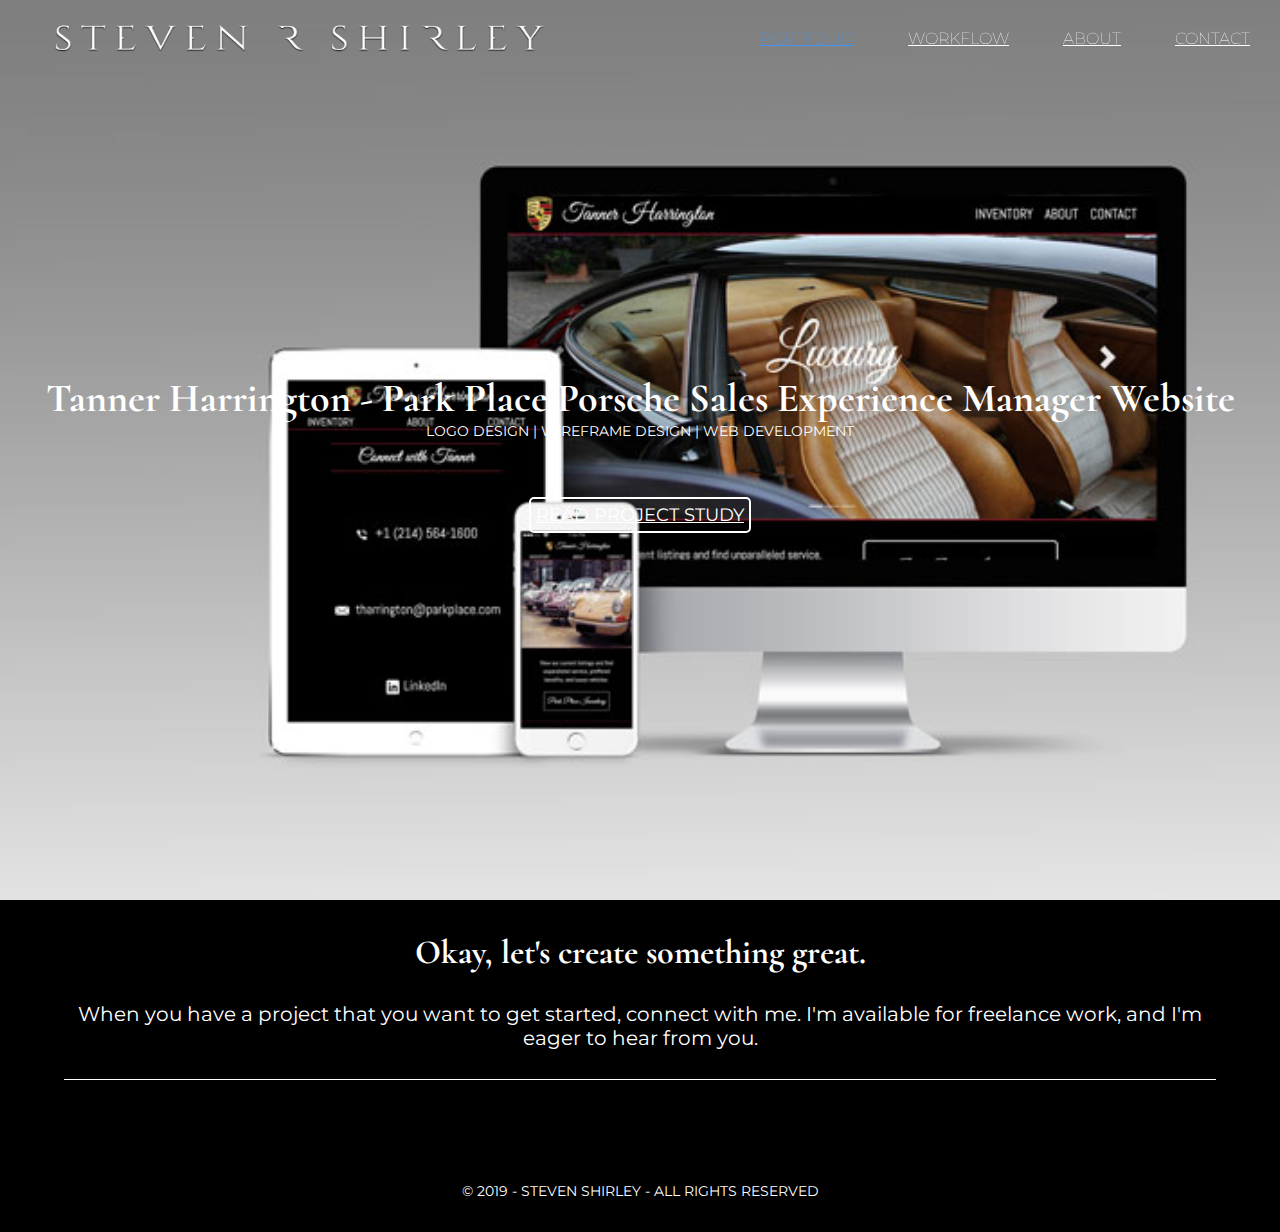
==== portfolio-porsche.html @ a00e6af1 "update" ====
<!DOCTYPE html>
<html lang="en" dir="ltr">
  <head>
    <meta charset="utf-8">
    <meta name="viewport" content="width=device-width">
    <title>Steven Shirley - UI/UX Designer | Front-end Web Developer</title>
    <link rel="stylesheet" href="https://stackpath.bootstrapcdn.com/bootstrap/4.1.3/css/bootstrap.min.css" integrity="sha384-MCw98/SFnGE8fJT3GXwEOngsV7Zt27NXFoaoApmYm81iuXoPkFOJwJ8ERdknLPMO" crossorigin="anonymous">
    <link rel="stylesheet" type="text/css" href="./css/style.css">
    <link href="https://fonts.googleapis.com/css?family=Cormorant:300,400|Montserrat:200,400" rel="stylesheet">
  </head>
  <body>

    <!-- <div id="loadingpage">
      <div id="loadingtext">
        LOADING
      </div>
    </div>
    <script type="text/javascript">
        function sleep(ms) {
            return new Promise(resolve => setTimeout(resolve, ms));
        }
        async function load() {
            var loadingPage = document.getElementById("loadingpage");
            var loadingText = document.getElementById("loadingtext");
            loadingText.innerHTML = "LOADING";
            while (loadingPage.style.display != "none") {
                for (var i = 0; i < 3; i++) {
                    loadingText.innerHTML += ".";
                    await sleep(500);
                }
                loadingText.innerHTML = "LOADING";
            }
        }
        load();
    </script> -->

    <header class="masterhead">

      <nav class="menu1">
          <a href="index.html" id="mainlogo" class=""><img class="logo" src="./images/my-logo.png"></a>
      </nav>

<nav class="menu2">
  <a href="#homeporttitle" class="menuitem" style="color: #4195F5;">PORTFOLIO</a>
  <a href="#homeabout1" class="menuitem">WORKFLOW</a>
  <a href="#homeabout2" class="menuitem">ABOUT</a>
  <a href="mailto:stevenrichardshirley@gmail.com" class="lastmenuitem">CONTACT</a>
  </nav>

  </header>

  <section class="portitemhome">

  <div class="portitemcont">

<div class="portintroname">Tanner Harrington - Park Place Porsche Sales Experience Manager Website</div>

<div class="portintrotitle">LOGO DESIGN | WIREFRAME DESIGN | WEB DEVELOPMENT</div>

<div><a href="#homeporttitle" class="portviewworkbtn">READ PROJECT STUDY</a></div>

</div>

</section>

<section class="masterfoot">

  <div class="foottitle">Okay, let's create something great.</div>
<div class="footpara">When you have a project that you want to get started, connect with me. I'm available for freelance work, and I'm eager to hear from you.</div>

  <div class="footicons">

    <a href="mailto:stevenrichardshirley@gmail.com"><img class="icon" src="./images/mail-white.png"></a>
    <a href="mailto:stevenrichardshirley@gmail.com"><img class="icon-alt" src="./images/mail-blue.png"></a>
      <a href=""><img class="icon" src="./images/behance-white.png"></a>
      <a href=""><img class="icon-alt" src="./images/behance-blue.png"></a>
        <a href="https://github.com/srsdevelopments"><img class="icon" src="./images/github-white.png"></a>
        <a href="https://github.com/srsdevelopments"><img class="icon-alt" src="./images/github-blue.png"></a>
          <a href="https://www.linkedin.com/in/stevenrichardshirley/"><img class="icon" src="./images/linkedin-white.png"></a>
          <a href="https://www.linkedin.com/in/stevenrichardshirley/"><img class="icon-alt" id="lasticon" src="./images/linkedin-blue.png"></a>

  </div>

  <div class="copyrights">
    © 2019 - STEVEN SHIRLEY - ALL RIGHTS RESERVED
  </div>

  </section>

  <!-- <script src="./javascript/app.js"></script> -->

  <script>
  $('a[href*="#"]').click(function(event) {
                  if (location.pathname.replace(/^\//, '') == this.pathname.replace(/^\//, '') && location.hostname == this.hostname) {
                      var target = $(this.hash);
                      target = target.length ? target : $('[name=' + this.hash.slice(1) + ']');
                      if (target.length) {
                          event.preventDefault();
                          $('html, body').animate({
                          scrollTop: target.offset().top
                          }, 1000);
                      }
                  }
              });
              </script>

  </body>
</html>
---- css/style.css ----
/* include border and padding size inside html element's dimensions */
html {
    box-sizing: border-box;
}
*, *::before, *::after {
    box-sizing: inherit;
}

/* allow app to span full page dimensions */
html, body {
    height: 100%;
    margin: 0;
    padding: 0;
    width: 100%;
    font-family: 'Montserrat', sans-serif;
    background: #000000;
}

a:hover {
  text-decoration: none;
}

#loadingpage {
    z-index: 1000;
    position: absolute;
    background-color: black;
    font-size: 24px;
    text-align: center;
    width: 100%;
    height: 100%;
    transition: opacity 1s;
    color: white;
    display: table;
    font-family: 'Montserrat', sans-serif;
}

#loadingtext {
  display: table-cell;
  vertical-align: middle;
  text-align: center;
  height: 100%;
}

.titlepic {
  text-align: center;
  height: 60%;
  width: 100%;
  display: table;
}

.titletext {
  font-family: 'Cormorant' serif;
  font-size: 56px;
  display: table-cell;
  vertical-align: middle;
  color: white;
  font-weight: 700;
}

/* BUTTONS */

.menu2 a {
  transition: color 1s;
}

.menu2 a:hover {
color: #4195F5;
}

#viewworkbtn, #homequotebtn {
  transition: background-color 1s, color 1s, opacity 1s;
}

#viewworkbtn:hover, #homequotebtn:hover {
  background-color: white;
  color: #4195F5;
}

#viewworkbtn a, #homequotebtn a {
    color: white;
    transition: color 1s;
}

#viewworkbtn:hover a, #homequotebtn:hover a {
    color: #4195F5;
}

#readmorebtn, #resumebtn {
    transition: background-color 1s, color 1s, opacity 1s;
}

#readmorebtn:hover, #resumebtn:hover {
  background-color: black;
  color: #4195F5;
}

#readmorebtn a, #resumebtn a {
    color: black;
    transition: color 1s;
}

#readmorebtn:hover a, #resumebtn:hover a {
    color: #4195F5;
}

.masterhead a {
  color: #ffffff;
}

/* NAVBAR */

.masterhead {
  display: grid;
  text-align: center;
  color: #ffffff;
  background: transparent;
  height: 80px;
  width: 100%;
  position: absolute;
  position: fixed;
  z-index: 1;
  transition: linear 0.25s;
  padding-top: 1%;
  grid-template-rows: 50px 30px;
}

.masterhead.scrolled {
  background: black;
  padding-top: 0%;
}


.menu1 {
    width: 100%;
    max-width: 600px;
    height: 100%;
    grid-column: 1;
    grid-row: 1;
}

.logo {
    height: 40px;
    margin-top: 5px;
    width: 100%;
}

.menu2 {
    grid-column: 1;
    grid-row: 2;
    font-size: 12px;
    font-weight: 200;
    max-width: 600px;
}

.menuitem {
  margin-right: 30px;
}

@media (min-width: 450px) {
  .logo {
    height: 50px;
    margin-top: 0px;
    width: 100%;
  }
}
.menu2 {
    grid-column: 1;
    grid-row: 2;
    font-size: 14px;
    font-weight: 100;
    max-width: 600px;
}

.menuitem {
  margin-right: 30px;
}

@media (min-width: 600px) {
.masterhead {
  height: 50px;
  grid-template-rows: 100%;
  grid-template-columns: 50% 50%;
}

  .menu2 {
    grid-column: 2;
    grid-row: 1;
    font-size: 14px;
    line-height: 50px;
    margin-left: auto;
}

.menuitem {
  margin-right: 14px;
}

.lastmenuitem {
  margin-right: 30px;
}

}

@media (min-width: 900px) {
  .menu2 {
    font-size: 16px;
  }

  .menuitem {
margin-right: 20px;
  }

  .lastmenuitem {
    margin-right: 30px;
  }
}

@media (min-width: 1200px) {
  .menu2 {
    margin-top: .2%;
    font-size: 16px;
  }

  .menuitem {
margin-right: 50px;
  }
}

/* HOME SECTION */

#home {
  background-image: url("../images/waterwoods-edit.jpeg");
  background-size: cover;
  background-repeat: no-repeat;
  height: 100%;
  text-align: center;
  display: table;
  width: 100%;
  color: #ffffff;
}

#home a {
  color: #ffffff;
}

#homecont {
  display: table-cell;
  text-align: center;
  vertical-align: middle;
}

#introname {
  font-family: 'Cormorant', serif;
  font-weight: 700;
  font-size: 40px;
}

#introtitle {
font-size: 14px;
margin-bottom: 5%;
}

#viewworkbtn {
  font-size: 18px;
  border: solid #ffffff 2px;
  border-radius: 5px;
  padding: 5px 5px 5px 5px;
  margin: 0;
}

@media (min-width: 600px) {
  #introname {
font-size: 52px;
  }

  #introtitle {
font-size: 16px;
margin-bottom: 3.5%;
  }

  #viewworkbtn {
    font-size: 26px;
  }
}

@media (min-width: 900px) {
  #introname {
font-size: 54px;
  }

  #introtitle {
font-size: 18px;
margin-bottom: 2.5%;
  }

  #viewworkbtn {
font-size: 28px;
  }
}

@media (min-width: 1200px) {

  #introname {
font-size: 56px;
  }

  #introtitle {
font-size: 20px;
margin-bottom: 2%;
  }

  #viewworkbtn {
font-size: 30px;
  }
}


/* HOME PORTFOLIO */

#homeport {
width: 100%;
display: grid;
background: #000000;
grid-template-columns: auto;
grid-auto-rows: 400px;
}

#homeporttitle {
  background: #000000;
  color: white;
  width: 100%;
  text-align: center;
  padding-top: 10%;
  font-size: 30px;
  font-family: 'Cormorant', serif;
  font-weight: 700;
  margin-bottom: 5%;
}

#homeportbtns {
  font-family: 'Montserrat', sans-serif;
  font-size: 14px;
  padding-bottom: 10%;
  color: #ffffff;
  background: #000000;
  text-align: center;
  width: 100%;
}

#homeportbtns a {
  color: #ffffff;
}

.portitem {
    text-align: center;
    height: 100%;
    width: 100%;
}

.portitem img {
  object-fit: cover;
  height: 100%;
  width: 100%;
}

.portitem div {
    /* background: rgba(0, 0, 0, 0.25); */
    position: relative;
    transition: background 1s, color 1s;
    color: rgba(0, 0, 0, 0.0);
    display: inline-flex;
    justify-content: center;
    align-items: center;
    height: 400px;
    width: 100%;
    text-shadow: 1px 1px 2px white, 1px 1px 1px blue;
    top: -400px;
}

.portitem div:hover {
    background: rgba(255, 255, 255, 0.8);
    color: rgba(0, 0, 0, 1);
}

.portitem {
    text-align: center;
    opacity: 0;
    transition: linear 0.5s;
}

.portitem.visible {
    opacity: 1;
}


@media (min-width: 600px) {
  #homeport {
    grid-template-columns: auto auto;
  }

  #homeporttitle {
    font-size: 32px;
    padding-top: 5%;
  }

  #homeportbtns {
    font-size: 16px;
    padding-bottom: 5%;
  }

}

@media (min-width: 900px) {
  #homeport {
    grid-template-columns: auto auto;
  }

  #homeporttitle {
    font-size: 32px;
    padding-top: 5%;
    margin-bottom: 2.5%;
  }

  #homeportbtns {
    font-size: 16px;
    padding-bottom: 5%;
  }
}

@media (min-width: 1200px) {
  #homeport {
    grid-template-columns: 50% 50%;
  }

  #homeporttitle {
    font-size: 34px;
    padding-top: 2.5%;
    margin-bottom: 2.5%;
  }

  #homeportbtns {
    font-size: 20px;
    padding-bottom: 2.5%;
  }
}

/* HOME QUOTE */

#homequote {
display: grid;
padding-top: 10%;
padding-bottom: 10%;
width: 100%;
color: #ffffff;
background: #000000;
text-align: center;
padding-left: 5%;
padding-right: 5%;
}

#quotecont {
grid-row: 1;
grid-column: 1;
}

#quotetext {
  font-family: 'Cormorant', serif;
  margin-bottom: 5%;
  font-size: 30px;
  font-weight: 700;
}

#quotetext2 {
  font-family: 'Montserrat', sans-serif;
  font-size: 16px;
  margin-bottom: 5%;
}

 #homequotebtn {
  color: #ffffff;
}

 #homequotebtn {
  font-size: 16px;
  border: solid #ffffff 2px;
  font-family: 'Montserrat', sans-serif;
  border-radius: 5px;
  padding: 5px 5px 5px 5px;
  opacity: 0;
  width: 100%;
  grid-row: 2;
  grid-column: 1;
}

 #homequotebtn.visible {
    opacity: 1;
}

@media (min-width: 600px) {
#homequote {
  padding-top: 5%;
  padding-bottom: 5%;
}

#quotecont {
  grid-row: 1;
  grid-column: 1;
}

#quotetext {
  font-size: 32px;
  margin-bottom: 5%;
}

#quotetext2 {
font-size: 18px;
margin-bottom: 5%;
}


 #homequotebtn {
  font-size: 18px;
  width: 100%;
}

}

@media (min-width: 900px) {
  #homequote {
    padding-top: 5%;
    padding-bottom: 5%;
    grid-template-columns: 65% 35%;
}

#quotecont {
  text-align: left;
  grid-row: 1;
  grid-column: 1;
}

  #quotetext {
    font-size: 32px;
    margin-bottom: 2.5%;
  }

  #quotetext2 {
    font-size: 18px;
  }

   #homequotebtn {
     grid-row: 2;
     grid-column: 2;
    font-size: 18px;
    width: 100%;
  }
}

@media (min-width: 1200px) {
  #homequote {
    padding-top: 2.5%;
    padding-bottom: 2.5%;
    grid-template-columns: 65% 35%;
  }

  #quotetext {
    font-size: 34px;
    margin-bottom: 2.5%;
  }

  #quotetext2 {
    font-size: 20px;
  }

   #homequotebtn {
    font-size: 20px;
  }
  }

/* HOME ABOUT */

.homeabout {
 width: 100%;
}

.homeabout a {
  color: #000000;
}

.photobanner {
  background-image: url("../images/forest.jpeg");
  background-size: cover;
  background-repeat: no-repeat;
display: grid;
height: 100%;
width: 100%;
grid-template-columns: 50% 50%;
}

.transparentbg {
    display: none;
}

.textbg {
    grid-column: 1 / span 2;
    background: rgba(255, 255, 255, 0.5);
    padding-top: 10%;
    padding-bottom: 10%;
    text-align: center;
    padding-left: 5%;
    padding-right: 5%;
}

.hahead {
font-size: 30px;
margin-bottom: 5%;
font-family: 'Cormorant', serif;
font-weight: 700;
}

.hapara {
font-size: 16px;
}

#hapara2 {
  margin-bottom: 5%;
}

#hbtncont {
  font-family: 'Montserrat', sans-serif;
  display: grid;
}

 #resumebtn {
font-size: 16px;
border: solid #000000 2px;
border-radius: 5px;
padding: 5px 5px 5px 5px;
grid-row: 2;
opacity: 0;
}

 #resumebtn.visible {
opacity: 1;
}

.textbg2 {
    grid-column: 1 / span 2;
    background: rgba(255, 255, 255, 0.5);
    padding-top: 10%;
    padding-bottom: 10%;
    text-align: center;
    padding-left: 5%;
    padding-right: 5%;
}


@media (min-width: 600px) {
.homeabout {

}

.textbg {
  padding-top: 5%;
  padding-bottom: 5%;
}

.textbg2 {
  padding-bottom: 5%;
  padding-top: 5%;
}

  .hahead {
    font-size: 32px;
  }

  .hapara {
    font-size: 18px;
  }

  #hbtncont {
    text-align: center;
  }

   #resumebtn {
    grid-row: 1;
    grid-column: 1;
  font-size: 18px;
  margin-bottom: 0%;
  }

}

@media (min-width: 900px) {

.homeabout {

}

  .transparentbg {
      display: block;
      grid-column: 1;
  }

  .textbg {
    grid-column: 2;
    padding-top: 5%;
    padding-bottom: 5%;
      text-align: left;
  }

  .textbg2 {
    padding-bottom: 5%;
    padding-top: 5%;
    grid-column: 1;
    text-align: left;
  }

  .hahead {
    margin-bottom: 2.5%;
    font-size: 32px;
  }

  .hapara {
font-size: 18px;
  }


   #resumebtn {
    font-size: 18px;
  }


}

@media (min-width: 1200px) {
  .homeabout {

  }

  .textbg {
    padding-top: 2.5%;
    padding-bottom: 2.5%;
  }

  .textbg2 {
    padding-bottom: 2.5%;
    padding-top: 2.5%;
  }

    .hahead {
      font-size: 34px;
      margin-bottom: 2.5%;
    }

    .hapara {
      font-size: 20px;
    }


     #resumebtn {
    font-size: 20px;
    }
}



/* FOOTER */

.masterfoot {
  text-align: center;
  color: #ffffff;
  background: #000000;
  padding-top: 10%;
  padding-bottom: 10%;
  width: 100%;
  padding-left: 5%;
  padding-right: 5%;
}

.foottitle {
  font-size: 30px;
  margin-bottom: 5%;
  font-family: 'Cormorant', serif;
  font-weight: 700;
}

.footpara {
  font-size: 16px;
  padding-bottom: 10%;
  border-bottom: solid #ffffff 1px;
  width: 100%;
}

.footicons {
    border-top: solid #ffffff 1px;
    padding-top: 10%;
    width: 100%;
    opacity: 0;
}

.footicons.visible {
    opacity: 1;
    transition: linear 1s;
}

.breakline {
  border-bottom: solid #ffffff 2px;
  width: 50%;
}

.icon {
  height: 30px;
  width: 30px;
}

.icon-alt {
  opacity: 0;
  transition: opacity 1s;
  height: 30px;
  width: 30px;
  margin-right: 15%;
  position: relative;
  left: -35px;
}

.icon-alt:hover {
    opacity: 1;
}

#lasticon.icon-alt {
  margin-right: 0;
}

.copyrights {
  padding-top: 10%;
  font-size: 12px;
}

@media (min-width: 600px) {
  .masterfoot {
    padding-top: 5%;
    padding-bottom: 5%;
  }

  .foottitle {
    font-size: 32px;
  }

  .footpara {
    font-size: 18px;
    padding-bottom: 5%;
  }

  .footicons {
    padding-top: 5%;
  }

  .icon {
    height: 35px;
    width: 35px;
  }

  .icon-alt {
      height: 35px;
      width: 35px;
      margin-right: 12.5%;
      position: relative;
      left: -40px;
  }

  #lasticon.icon-alt {
    margin-right: 0;
  }

  .copyrights {
    font-size: 14px;
    padding-top: 5%;
  }
}

@media (min-width: 900px) {
  /* .masterfoot {
    display: grid;
    grid-template-rows: 64px auto auto;
    grid-template-columns: 50% 50%;
    padding-top: 5%;
    padding-bottom: 5%;
  }

  .foottitle {
    grid-row: 1;
    grid-column: 1 / span 2;
    font-size: 32px;
    padding-bottom: 0%;
  }

  .footpara {
    grid-row: 2;
    grid-column: 1;
    border-bottom: none;
    border-right: solid #ffffff 1px;
    display: inline-block;
    font-size: 18px;
    padding-bottom: 5%;
    padding-right: 5%;
    width: 100%;
    padding-top: 5%;
    text-align: left;
  }

  .footicons {
      grid-row: 2;
      grid-column: 2;
      border-top: none;
      border-left: solid #ffffff 1px;
      display: inline-flex;
      grid-template-columns: 50% 50%;
      padding: 8% 5% 0% 15%;
      width: 100%;
  }

  .copyrights {
    grid-row: 3;
    grid-column: 1 / span 2;
    padding-top: 5%;
  }

  .icon {
    height: 40px;
    width: 40px;
  }

  .lasticon {
    height: 40px;
    width: 40px;
  } */

  .masterfoot {
    padding-top: 5%;
    padding-bottom: 5%;
  }

  .foottitle {
    font-size: 32px;
    margin-bottom: 2.5%;
  }

  .footpara {
    font-size: 18px;
    padding-bottom: 5%;
  }

  .footicons {
    padding-top: 5%;
  }

  .icon {
    height: 40px;
    width: 40px;
  }

  .icon-alt {
      height: 40px;
      width: 40px;
      margin-right: 7.5%;
      position: relative;
      left: -43px;
  }

  #lasticon.icon-alt {
    margin-right: 0;
  }

  .copyrights {
    font-size: 14px;
    padding-top: 5%;
  }

}

@media (min-width: 1200px) {
  .masterfoot {
    padding-top: 2.5%;
    padding-bottom: 2.5%;
  }

  .foottitle {
    font-size: 34px;
    margin-bottom: 2.5%;
  }

  .footpara {
    font-size: 20px;
    padding-bottom: 2.5%;
  }

  .footicons {
    padding-top: 2.5%;
  }

  .icon-alt {
    margin-right: 7.5%;
  }

  .copyrights {
    padding-top: 2.5%;
  }
}

/* SKILLS SECTION  */
#skillstitle1 {
text-align: center;
font-family: 'Cormorant', serif;
font-weight: 700;
color: #ffffff;
font-size: 30px;
padding-top: 10%;
margin-bottom: 5%;
padding-left: 5%;
padding-right: 5%;
}

#skillstitle2 {
text-align: center;
color: #ffffff;
font-size: 14px;
padding-bottom: 10%;
padding-left: 5%;
padding-right: 5%;
}

#skillscontainer {
  width: 100%;
  display: grid;
  background: #000000;
  grid-template-columns: auto;
  text-align: center;
  padding-bottom: 10%;
  padding-right: 5%;
  padding-left: 5%;
}

.skillitem {
  text-align: center;
  opacity: 0;
  transition: opacity 1s;
}

.skillitem.visible {
  opacity: 1;
}

.skillslogo {
  height: 125px;
  width: 125px;
}

.logostext {
  color: #ffffff;
  font-size: 16px;
  padding-top: 2.5%;
  padding-bottom: 2.5%;
}

@media (min-width: 600px) {
#skillstitle1 {
padding-top: 7.5%;
font-size: 32px;
margin-bottom: 5%;
}

#skillstitle2 {
padding-bottom: 7.5%;
font-size: 16px;
}

  #skillscontainer {
    grid-template-columns: auto auto;
    padding-bottom: 7.5%;
  }

  .logostext {
    color: #ffffff;
    font-size: 18px;
  }
}

@media (min-width: 900px) {
  #skillstitle1 {
  padding-top: 5%;
  margin-bottom: 2.5%;
  font-size: 32px;
  }

  #skillstitle2 {
  padding-bottom: 5%;
  font-size: 18px;
  }

  #skillscontainer {
    grid-template-columns: auto auto auto auto auto;
    padding-bottom: 5%;
  }

  .logostext {
    color: #ffffff;
    font-size: 18px;
  }
}

@media (min-width: 1200px) {
  #skillstitle1 {
  padding-top: 2.5%;
  font-size: 34px;
  margin-bottom: 2.5%;
  }

  #skillstitle2 {
  padding-bottom: 2.5%;
  font-size: 20px;
  }

  #skillscontainer {
    grid-template-columns: auto auto auto auto auto;
    padding-bottom: 2.5%;
  }

  .logostext {
    color: #ffffff;
    font-size: 20px;
  }
}

/* PORT PROJECT STUDY SECTIONS */

.portitemhome {
  background-image: url("../images/porsche-portfolio-img.jpg");
  background-size: cover;
  background-repeat: no-repeat;
  height: 100%;
  text-align: center;
  display: table;
  width: 100%;
  color: #ffffff;
}

.portitemhome a {
  color: white;
}

.portitemcont {
  display: table-cell;
  text-align: center;
  vertical-align: middle;
}

.portintroname {
  font-family: 'Cormorant', serif;
  font-weight: 700;
  font-size: 40px;
}

.portintrotitle {
  font-size: 14px;
  margin-bottom: 5%;
}

.portviewworkbtn {
  font-size: 18px;
  border: solid #ffffff 2px;
  border-radius: 5px;
  padding: 5px 5px 5px 5px;
  margin: 0;
}
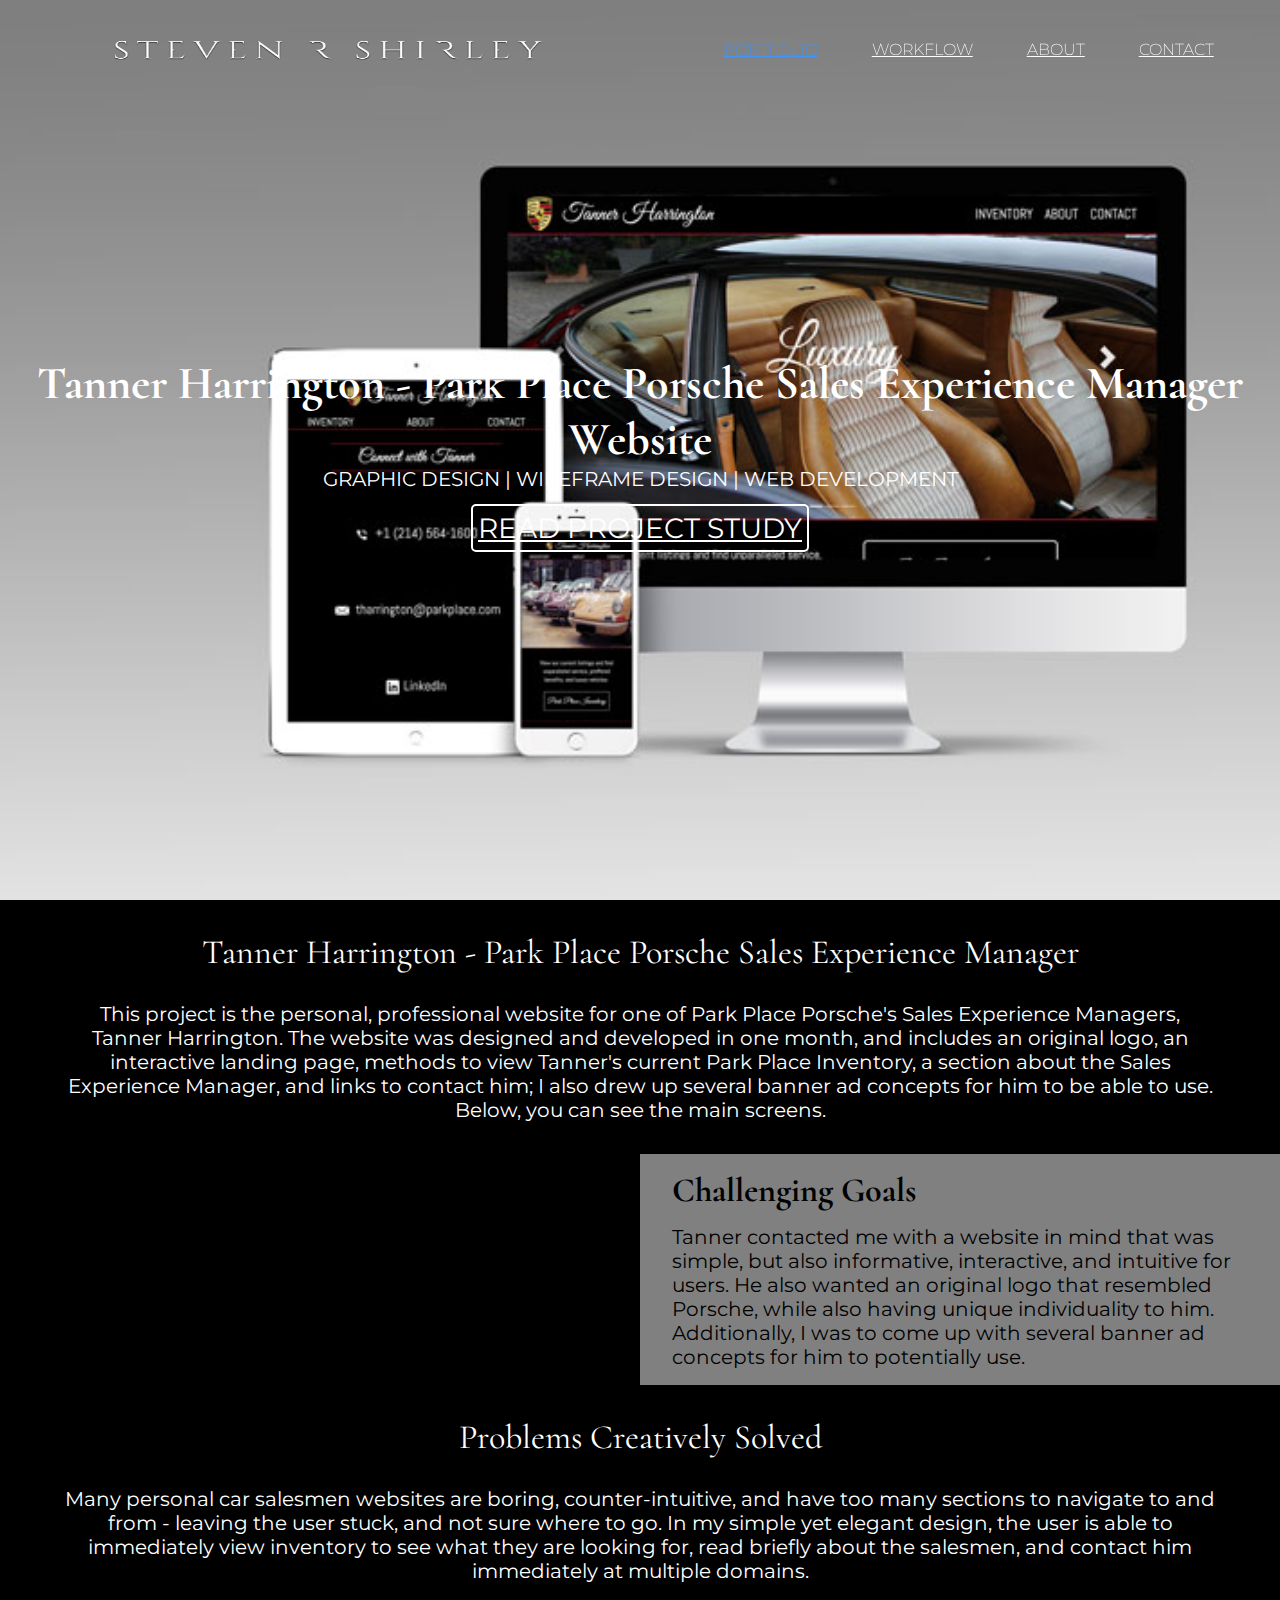
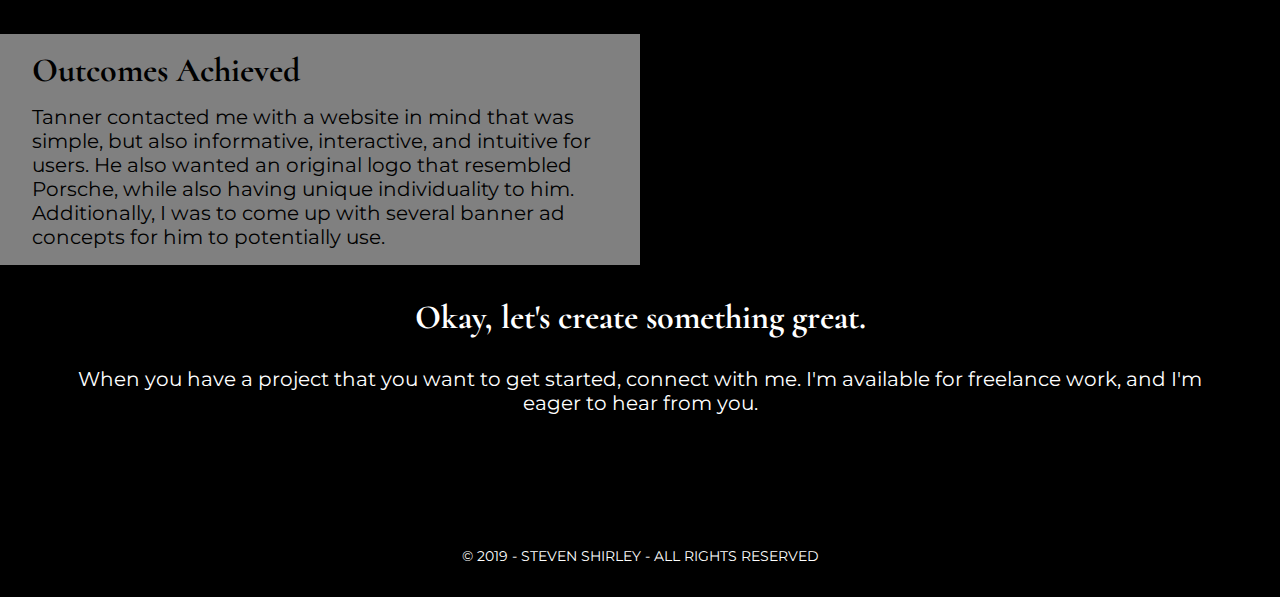
==== commit d1c5a788: "update" ====
--- a/portfolio-porsche.html
+++ b/portfolio-porsche.html
@@ -10,30 +10,6 @@
   </head>
   <body>
 
-    <!-- <div id="loadingpage">
-      <div id="loadingtext">
-        LOADING
-      </div>
-    </div>
-    <script type="text/javascript">
-        function sleep(ms) {
-            return new Promise(resolve => setTimeout(resolve, ms));
-        }
-        async function load() {
-            var loadingPage = document.getElementById("loadingpage");
-            var loadingText = document.getElementById("loadingtext");
-            loadingText.innerHTML = "LOADING";
-            while (loadingPage.style.display != "none") {
-                for (var i = 0; i < 3; i++) {
-                    loadingText.innerHTML += ".";
-                    await sleep(500);
-                }
-                loadingText.innerHTML = "LOADING";
-            }
-        }
-        load();
-    </script> -->
-
     <header class="masterhead">
 
       <nav class="menu1">
@@ -41,9 +17,9 @@
       </nav>
 
 <nav class="menu2">
-  <a href="#homeporttitle" class="menuitem" style="color: #4195F5;">PORTFOLIO</a>
-  <a href="#homeabout1" class="menuitem">WORKFLOW</a>
-  <a href="#homeabout2" class="menuitem">ABOUT</a>
+  <a href="./index.html#portlink" class="menuitem" style="color: #4195F5;">PORTFOLIO</a>
+  <a href="./index.html#homequotebtn" class="menuitem">WORKFLOW</a>
+  <a href="./index.html#logosend" class="menuitem">ABOUT</a>
   <a href="mailto:stevenrichardshirley@gmail.com" class="lastmenuitem">CONTACT</a>
   </nav>
 
@@ -55,13 +31,92 @@
 
 <div class="portintroname">Tanner Harrington - Park Place Porsche Sales Experience Manager Website</div>
 
-<div class="portintrotitle">LOGO DESIGN | WIREFRAME DESIGN | WEB DEVELOPMENT</div>
+<div class="portintrotitle">GRAPHIC DESIGN | WIREFRAME DESIGN | WEB DEVELOPMENT</div>
 
 <div><a href="#homeporttitle" class="portviewworkbtn">READ PROJECT STUDY</a></div>
 
 </div>
 
 </section>
+
+<section class="itemdes">
+
+  <div class="itemtitle">Tanner Harrington - Park Place Porsche Sales Experience Manager</div>
+
+  <div class="itempara">This project is the personal, professional website for one of Park Place Porsche's Sales Experience Managers, Tanner Harrington. The website was designed and developed in one month, and includes an original logo, an interactive landing page, methods to view Tanner's current Park Place Inventory, a section about the Sales Experience Manager, and links to contact him; I also drew up several banner ad concepts for him to be able to use. Below, you can see the main screens. </div>
+
+  <div class="itemscreens">
+<div class="itemscreen1"></div>
+<div class="itemscreen2"></div>
+<div class="itemscreen3"></div>
+<div class="itemscreen4"></div>
+<div class="itemscreen5"></div>
+<div class="itemscreen6"></div>
+<div class="itemscreen7"></div>
+<div class="itemscreen8"></div>
+<div class="itemscreen9"></div>
+  </div>
+
+</section>
+
+  <section class="homeabout" id="itemtargets">
+
+    <div class="photobanner">
+
+      <div class="transparentbg">
+      </div>
+
+      <div class="textbg">
+
+        <div class="hahead">
+          Challenging Goals
+        </div>
+
+        <div class="hapara">
+          Tanner contacted me with a website in mind that was simple, but also informative, interactive, and intuitive for users. He also wanted an original logo that resembled Porsche, while also having unique individuality to him. Additionally, I was to come up with several banner ad concepts for him to potentially use.
+          </div>
+
+    </div>
+
+  </section>
+
+  <section class="itemdes">
+
+    <div class="itemtitle">
+Problems Creatively Solved
+    </div>
+
+    <div class="itempara">
+      Many personal car salesmen websites are boring, counter-intuitive, and have too many sections to navigate to and from - leaving the user stuck, and not sure where to go. In my simple yet elegant design, the user is able to immediately view inventory to see what they are looking for, read briefly about the salesmen, and contact him immediately at multiple domains.
+    </div>
+
+    <div class="solvedimg">
+<img src="">
+    </div>
+
+  </section>
+
+  <section class="homeabout" id="itemevaluate">
+
+    <div class="photobanner">
+
+      <div class="transparentbg">
+      </div>
+
+      <div class="textbg2">
+
+        <div class="hahead">
+          Outcomes Achieved
+        </div>
+
+        <div class="hapara">
+          Tanner contacted me with a website in mind that was simple, but also informative, interactive, and intuitive for users. He also wanted an original logo that resembled Porsche, while also having unique individuality to him. Additionally, I was to come up with several banner ad concepts for him to potentially use.
+          </div>
+
+    </div>
+
+  </section>
+
 
 <section class="masterfoot">
 
@@ -70,14 +125,23 @@
 
   <div class="footicons">
 
-    <a href="mailto:stevenrichardshirley@gmail.com"><img class="icon" src="./images/mail-white.png"></a>
-    <a href="mailto:stevenrichardshirley@gmail.com"><img class="icon-alt" src="./images/mail-blue.png"></a>
-      <a href=""><img class="icon" src="./images/behance-white.png"></a>
-      <a href=""><img class="icon-alt" src="./images/behance-blue.png"></a>
-        <a href="https://github.com/srsdevelopments"><img class="icon" src="./images/github-white.png"></a>
-        <a href="https://github.com/srsdevelopments"><img class="icon-alt" src="./images/github-blue.png"></a>
-          <a href="https://www.linkedin.com/in/stevenrichardshirley/"><img class="icon" src="./images/linkedin-white.png"></a>
-          <a href="https://www.linkedin.com/in/stevenrichardshirley/"><img class="icon-alt" id="lasticon" src="./images/linkedin-blue.png"></a>
+    <a href="mailto:stevenrichardshirley@gmail.com">
+        <img class="icon" src="./images/mail-white.png">
+        <img class="icon-alt" src="./images/mail-blue.png">
+    </a>
+    <a href="">
+        <img class="icon" src="./images/behance-white.png">
+        <img class="icon-alt" src="./images/behance-blue.png">
+    </a>
+    <a href="https://github.com/srsdevelopments">
+        <img class="icon" src="./images/github-white.png">
+        <img class="icon-alt" src="./images/github-blue.png">
+    </a>
+    <a href="https://www.linkedin.com/in/stevenrichardshirley/">
+        <img class="icon" src="./images/linkedin-white.png">
+        <img class="icon-alt" src="./images/linkedin-blue.png">
+    </a>
+
 
   </div>
 
@@ -87,7 +151,14 @@
 
   </section>
 
-  <!-- <script src="./javascript/app.js"></script> -->
+  <script src="./javascript/app2.js"></script>
+
+  <script
+  src="https://code.jquery.com/jquery-3.3.1.min.js"
+  integrity="sha256-FgpCb/KJQlLNfOu91ta32o/NMZxltwRo8QtmkMRdAu8="
+  crossorigin="anonymous"></script>
+
+  <script src="./javascript/smooth.js"></script>
 
   <script>
   $('a[href*="#"]').click(function(event) {
--- a/css/style.css
+++ b/css/style.css
@@ -85,6 +85,15 @@
     color: #4195F5;
 }
 
+.portviewworkbtn {
+  transition: background-color 1s, color 1s;
+}
+
+.portviewworkbtn:hover {
+  background-color: white;
+  color: #4195F5;
+}
+
 #readmorebtn, #resumebtn {
     transition: background-color 1s, color 1s, opacity 1s;
 }
@@ -119,109 +128,137 @@
   position: absolute;
   position: fixed;
   z-index: 1;
-  transition: linear 0.25s;
-  padding-top: 1%;
-  grid-template-rows: 50px 30px;
+  transition: opacity 1s, padding .5s, background-color .5s;
+  padding-top: 5%;
 }
 
 .masterhead.scrolled {
   background: black;
-  padding-top: 0%;
+  padding-top: 2.5%;
 }
 
 
 .menu1 {
-    width: 100%;
-    max-width: 600px;
-    height: 100%;
     grid-column: 1;
     grid-row: 1;
 }
 
 .logo {
-    height: 40px;
-    margin-top: 5px;
-    width: 100%;
+  height: 24px;
+  width: 350px;
 }
 
 .menu2 {
     grid-column: 1;
     grid-row: 2;
-    font-size: 12px;
     font-weight: 200;
-    max-width: 600px;
 }
 
 .menuitem {
   margin-right: 30px;
-}
-
-@media (min-width: 450px) {
-  .logo {
-    height: 50px;
-    margin-top: 0px;
-    width: 100%;
-  }
-}
-.menu2 {
+  font-size: 12px;
+}
+
+.lastmenuitem {
+  font-size: 12px;
+}
+
+@media (min-width: 600px) {
+.masterhead {
+  height: 120px;
+}
+
+.masterhead.scrolled {
+
+}
+
+.menu1 {
+  grid-column: 1;
+grid-row: 1;
+margin-bottom: 2.5%;
+}
+
+.logo {
+  height: 40px;
+  width: 695px;
+  grid-column: 1;
+grid-row: 1;
+}
+
+  .menu2 {
     grid-column: 1;
     grid-row: 2;
+}
+
+.menuitem {
+  margin-right: 125px;
+  font-size: 14px;
+}
+
+.lastmenuitem {
+  font-size: 14px;
+}
+
+}
+
+@media (min-width: 900px) {
+  .masterhead {
+    height: 80px;
+  }
+
+  .logo {
+    height: 34px;
+    width: 500px;
+  }
+
+  .menu1 {
+    grid-column: 1;
+  grid-row: 1;
+  margin-bottom: 0%;
+  }
+
+  .menu2 {
+    grid-row: 1;
+    grid-column: 2;
+    margin-top: 1.25%;
+  }
+
+  .menuitem {
+    margin-right: 25px;
     font-size: 14px;
-    font-weight: 100;
-    max-width: 600px;
-}
-
-.menuitem {
-  margin-right: 30px;
-}
-
-@media (min-width: 600px) {
-.masterhead {
-  height: 50px;
-  grid-template-rows: 100%;
-  grid-template-columns: 50% 50%;
+  }
+
+  .lastmenuitem {
+    font-size: 14px;
+  }
+}
+
+@media (min-width: 1200px) {
+  .masterhead {
+    height: 55px;
+    padding-top: 2.5%;
+  }
+
+  .masterhead.scrolled {
+    padding-top: .5%;
+  }
+
+.logo {
+  height: 36px;
+  width: 525px;
 }
 
   .menu2 {
-    grid-column: 2;
-    grid-row: 1;
-    font-size: 14px;
-    line-height: 50px;
-    margin-left: auto;
-}
-
-.menuitem {
-  margin-right: 14px;
-}
-
-.lastmenuitem {
-  margin-right: 30px;
-}
-
-}
-
-@media (min-width: 900px) {
-  .menu2 {
-    font-size: 16px;
-  }
-
-  .menuitem {
-margin-right: 20px;
-  }
-
-  .lastmenuitem {
-    margin-right: 30px;
-  }
-}
-
-@media (min-width: 1200px) {
-  .menu2 {
-    margin-top: .2%;
-    font-size: 16px;
+    margin-top: 1.225%;
   }
 
   .menuitem {
 margin-right: 50px;
+font-size: 16px;
+  }
+
+  .lastmenuitem {
+    font-size: 16px;
   }
 }
 
@@ -269,7 +306,7 @@
 
 @media (min-width: 600px) {
   #introname {
-font-size: 52px;
+font-size: 44px;
   }
 
   #introtitle {
@@ -284,32 +321,32 @@
 
 @media (min-width: 900px) {
   #introname {
-font-size: 54px;
+font-size: 44px;
   }
 
   #introtitle {
-font-size: 18px;
+font-size: 16px;
 margin-bottom: 2.5%;
+  }
+
+  #viewworkbtn {
+font-size: 26px;
+  }
+}
+
+@media (min-width: 1200px) {
+
+  #introname {
+font-size: 46px;
+  }
+
+  #introtitle {
+font-size: 20px;
+margin-bottom: 1.5%;
   }
 
   #viewworkbtn {
 font-size: 28px;
-  }
-}
-
-@media (min-width: 1200px) {
-
-  #introname {
-font-size: 56px;
-  }
-
-  #introtitle {
-font-size: 20px;
-margin-bottom: 2%;
-  }
-
-  #viewworkbtn {
-font-size: 30px;
   }
 }
 
@@ -350,10 +387,19 @@
   color: #ffffff;
 }
 
+#homeport a {
+  color: #000000;
+}
+
 .portitem {
     text-align: center;
     height: 100%;
     width: 100%;
+    color: #ffffff;
+}
+
+.portitem a {
+  color: #000000;
 }
 
 .portitem img {
@@ -372,13 +418,21 @@
     align-items: center;
     height: 400px;
     width: 100%;
-    text-shadow: 1px 1px 2px white, 1px 1px 1px blue;
     top: -400px;
 }
 
 .portitem div:hover {
     background: rgba(255, 255, 255, 0.8);
     color: rgba(0, 0, 0, 1);
+}
+
+#porsche-info {
+  opacity: 0;
+  transition: 1s;
+}
+
+#porsche-info:hover {
+  opacity: 1;
 }
 
 .portitem {
@@ -786,7 +840,6 @@
 .footpara {
   font-size: 16px;
   padding-bottom: 10%;
-  border-bottom: solid #ffffff 1px;
   width: 100%;
 }
 
@@ -795,6 +848,10 @@
     padding-top: 10%;
     width: 100%;
     opacity: 0;
+    display: flex;
+    justify-content: space-around;
+    max-width: 575px;
+    margin: 0 auto;
 }
 
 .footicons.visible {
@@ -802,14 +859,11 @@
     transition: linear 1s;
 }
 
-.breakline {
-  border-bottom: solid #ffffff 2px;
-  width: 50%;
-}
-
 .icon {
   height: 30px;
   width: 30px;
+  position: relative;
+  left: 17px;
 }
 
 .icon-alt {
@@ -817,17 +871,12 @@
   transition: opacity 1s;
   height: 30px;
   width: 30px;
-  margin-right: 15%;
   position: relative;
-  left: -35px;
+  left: -18px;
 }
 
 .icon-alt:hover {
     opacity: 1;
-}
-
-#lasticon.icon-alt {
-  margin-right: 0;
 }
 
 .copyrights {
@@ -857,18 +906,13 @@
   .icon {
     height: 35px;
     width: 35px;
+    left: 20px;
   }
 
   .icon-alt {
       height: 35px;
       width: 35px;
-      margin-right: 12.5%;
-      position: relative;
-      left: -40px;
-  }
-
-  #lasticon.icon-alt {
-    margin-right: 0;
+      left: -20px;
   }
 
   .copyrights {
@@ -956,18 +1000,13 @@
   .icon {
     height: 40px;
     width: 40px;
+    left: 21px;
   }
 
   .icon-alt {
       height: 40px;
       width: 40px;
-      margin-right: 7.5%;
-      position: relative;
-      left: -43px;
-  }
-
-  #lasticon.icon-alt {
-    margin-right: 0;
+      left: -22px;
   }
 
   .copyrights {
@@ -995,10 +1034,6 @@
 
   .footicons {
     padding-top: 2.5%;
-  }
-
-  .icon-alt {
-    margin-right: 7.5%;
   }
 
   .copyrights {
@@ -1063,19 +1098,19 @@
 
 @media (min-width: 600px) {
 #skillstitle1 {
-padding-top: 7.5%;
+padding-top: 5%;
 font-size: 32px;
 margin-bottom: 5%;
 }
 
 #skillstitle2 {
-padding-bottom: 7.5%;
+padding-bottom: 5%;
 font-size: 16px;
 }
 
   #skillscontainer {
     grid-template-columns: auto auto;
-    padding-bottom: 7.5%;
+    padding-bottom: 5%;
   }
 
   .logostext {
@@ -1171,3 +1206,209 @@
   padding: 5px 5px 5px 5px;
   margin: 0;
 }
+
+.itemdes {
+  background: #000000;
+  padding-top: 10%;
+  padding-bottom: 10%;
+  text-align: center;
+  color: #ffffff;
+  padding-left: 5%;
+  padding-right: 5%;
+}
+
+.itemtitle {
+  font-size: 30px;
+  font-family: 'Cormorant', serif;
+  margin-bottom: 5%;
+}
+
+.itempara {
+  font-size: 16px;
+}
+
+@media (min-width: 600px) {
+  .portitemhome {
+    background-image: url("../images/porsche-portfolio-img.jpg");
+    background-size: cover;
+    background-repeat: no-repeat;
+    height: 100%;
+    text-align: center;
+    display: table;
+    width: 100%;
+    color: #ffffff;
+  }
+
+  .portitemhome a {
+    color: white;
+  }
+
+  .portitemcont {
+    display: table-cell;
+    text-align: center;
+    vertical-align: middle;
+  }
+
+  .portintroname {
+    font-family: 'Cormorant', serif;
+    font-weight: 700;
+    font-size: 44px;
+  }
+
+  .portintrotitle {
+    font-size: 16px;
+    margin-bottom: 3.5%;
+  }
+
+  .portviewworkbtn {
+    font-size: 26px;
+    border: solid #ffffff 2px;
+    border-radius: 5px;
+    padding: 5px 5px 5px 5px;
+    margin: 0;
+  }
+
+  .itemdes {
+    background: #000000;
+    padding-top: 5%;
+    padding-bottom: 5%;
+    text-align: center;
+    color: #ffffff;
+    padding-left: 5%;
+    padding-right: 5%;
+  }
+
+  .itemtitle {
+    font-size: 32px;
+    font-family: 'Cormorant', serif;
+    margin-bottom: 5%;
+  }
+
+  .itempara {
+    font-size: 18px;
+  }
+}
+
+@media (min-width: 900px) {
+  .portitemhome {
+    background-image: url("../images/porsche-portfolio-img.jpg");
+    background-size: cover;
+    background-repeat: no-repeat;
+    height: 100%;
+    text-align: center;
+    display: table;
+    width: 100%;
+    color: #ffffff;
+  }
+
+  .portitemhome a {
+    color: white;
+  }
+
+  .portitemcont {
+    display: table-cell;
+    text-align: center;
+    vertical-align: middle;
+  }
+
+  .portintroname {
+    font-family: 'Cormorant', serif;
+    font-weight: 700;
+    font-size: 44px;
+  }
+
+  .portintrotitle {
+    font-size: 16px;
+    margin-bottom: 2.5%;
+  }
+
+  .portviewworkbtn {
+    font-size: 26px;
+    border: solid #ffffff 2px;
+    border-radius: 5px;
+    padding: 5px 5px 5px 5px;
+    margin: 0;
+  }
+
+  .itemdes {
+    background: #000000;
+    padding-top: 5%;
+    padding-bottom: 5%;
+    text-align: center;
+    color: #ffffff;
+    padding-left: 5%;
+    padding-right: 5%;
+  }
+
+  .itemtitle {
+    font-size: 32px;
+    font-family: 'Cormorant', serif;
+    margin-bottom: 2.5%;
+  }
+
+  .itempara {
+    font-size: 18px;
+  }
+}
+
+@media (min-width: 1200px) {
+  .portitemhome {
+    background-image: url("../images/porsche-portfolio-img.jpg");
+    background-size: cover;
+    background-repeat: no-repeat;
+    height: 100%;
+    text-align: center;
+    display: table;
+    width: 100%;
+    color: #ffffff;
+  }
+
+  .portitemhome a {
+    color: white;
+  }
+
+  .portitemcont {
+    display: table-cell;
+    text-align: center;
+    vertical-align: middle;
+  }
+
+  .portintroname {
+    font-family: 'Cormorant', serif;
+    font-weight: 700;
+    font-size: 46px;
+  }
+
+  .portintrotitle {
+    font-size: 20px;
+    margin-bottom: 1.5%;
+  }
+
+  .portviewworkbtn {
+    font-size: 28px;
+    border: solid #ffffff 2px;
+    border-radius: 5px;
+    padding: 5px 5px 5px 5px;
+    margin: 0;
+  }
+
+  .itemdes {
+    background: #000000;
+    padding-top: 2.5%;
+    padding-bottom: 2.5%;
+    text-align: center;
+    color: #ffffff;
+    padding-left: 5%;
+    padding-right: 5%;
+  }
+
+  .itemtitle {
+    font-size: 34px;
+    font-family: 'Cormorant', serif;
+    margin-bottom: 2.5%;
+  }
+
+  .itempara {
+    font-size: 20px;
+  }
+}
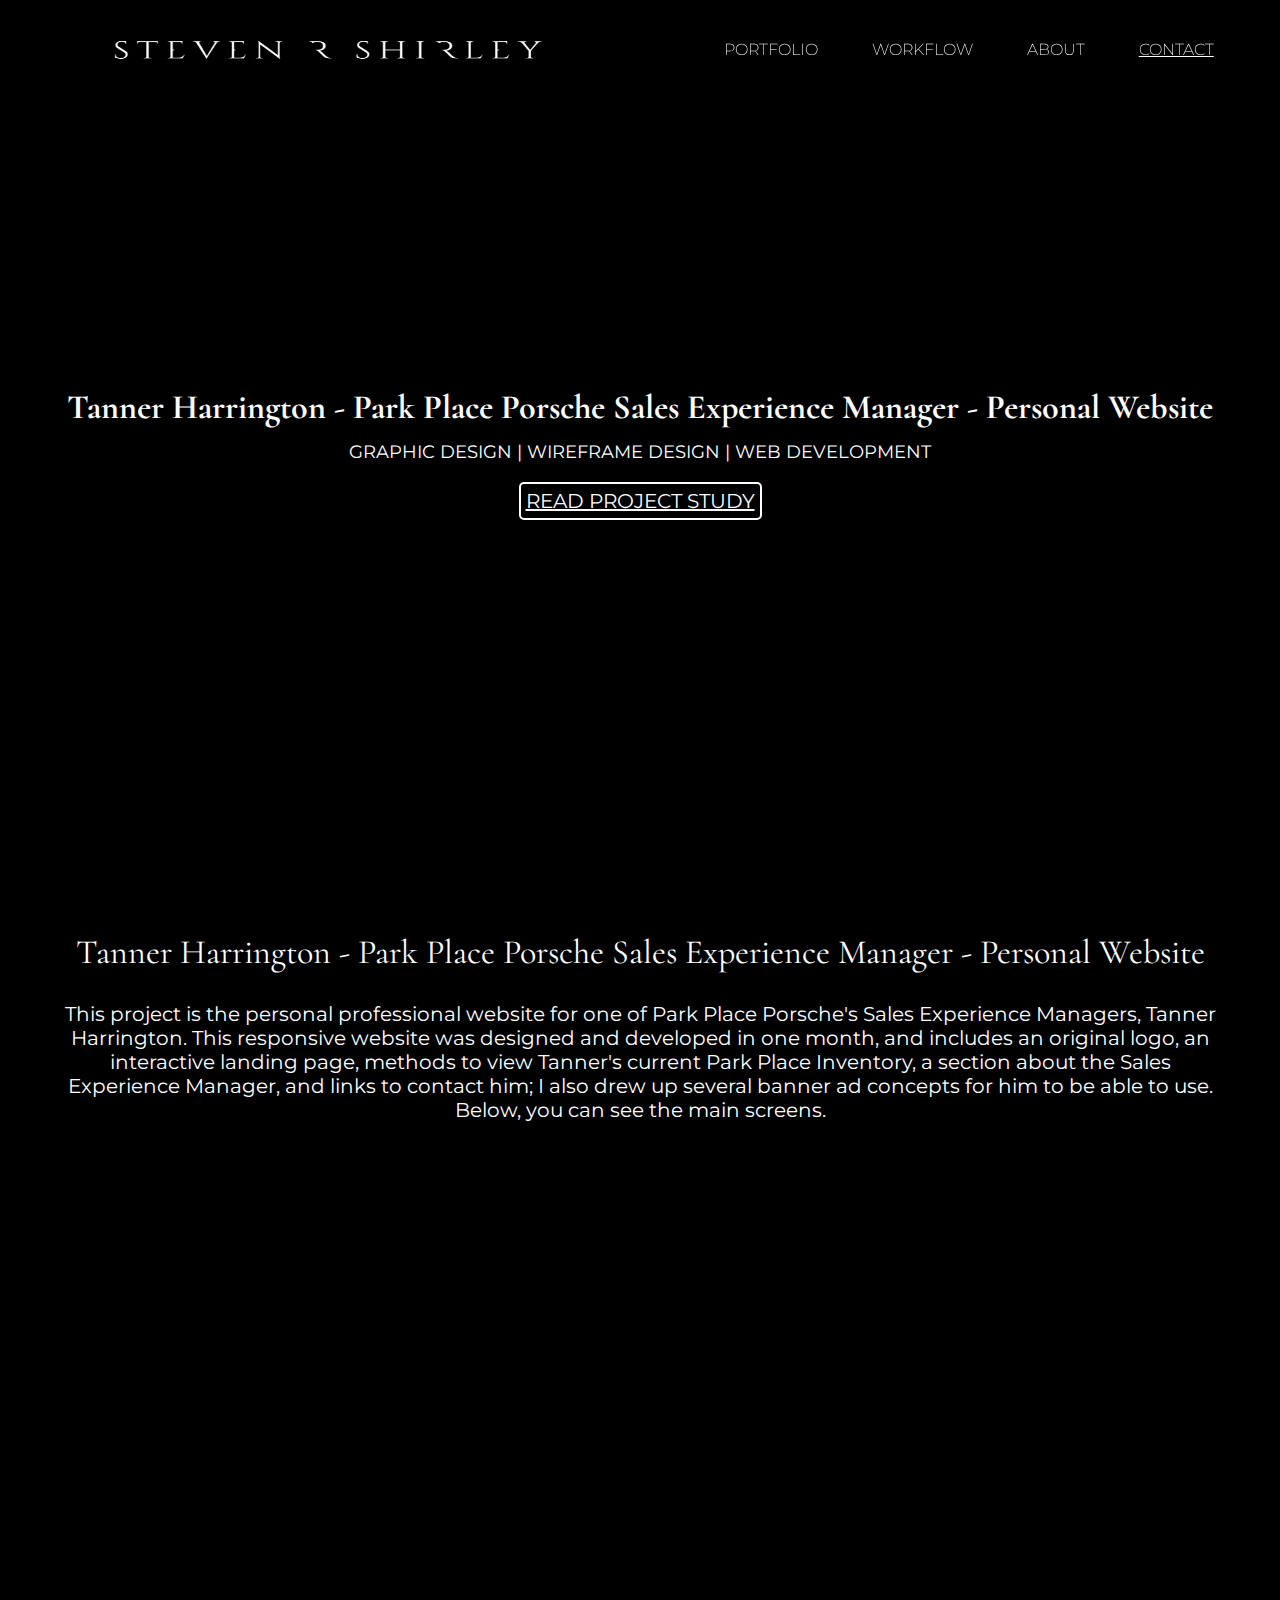
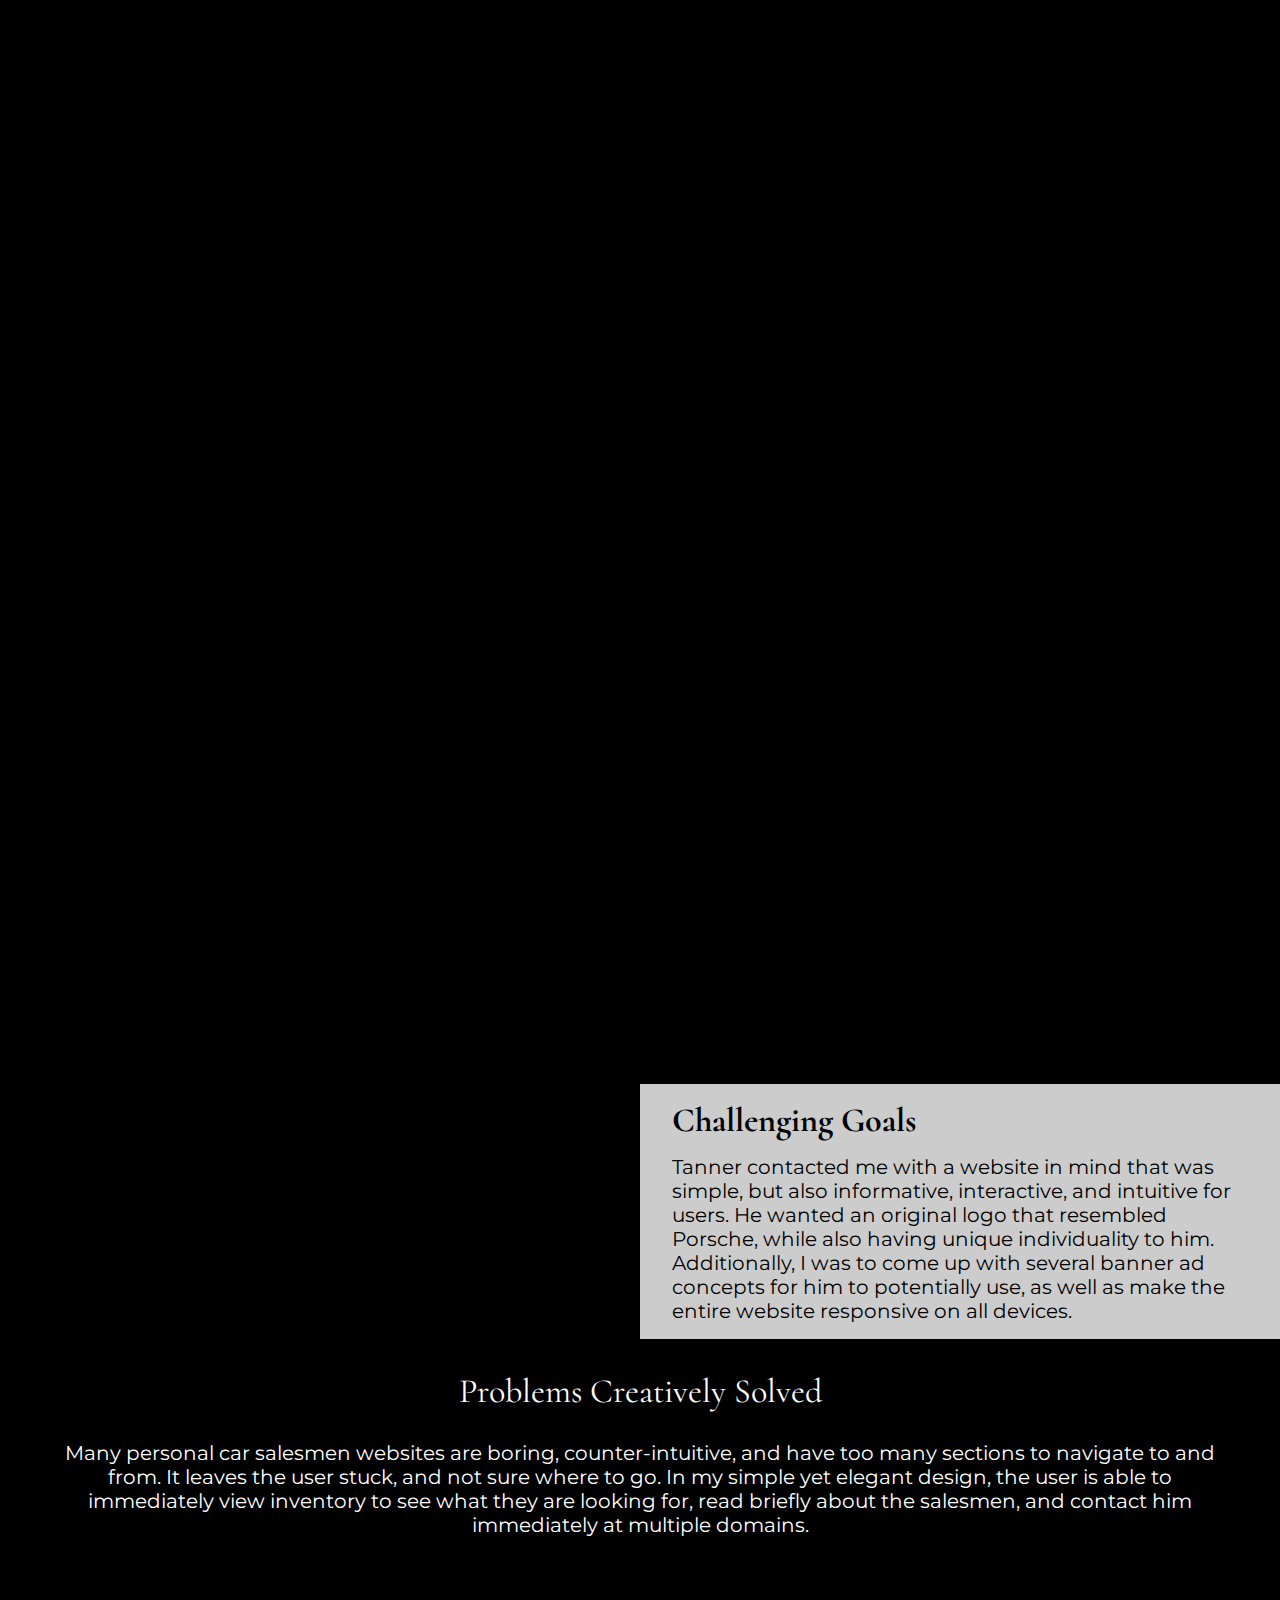
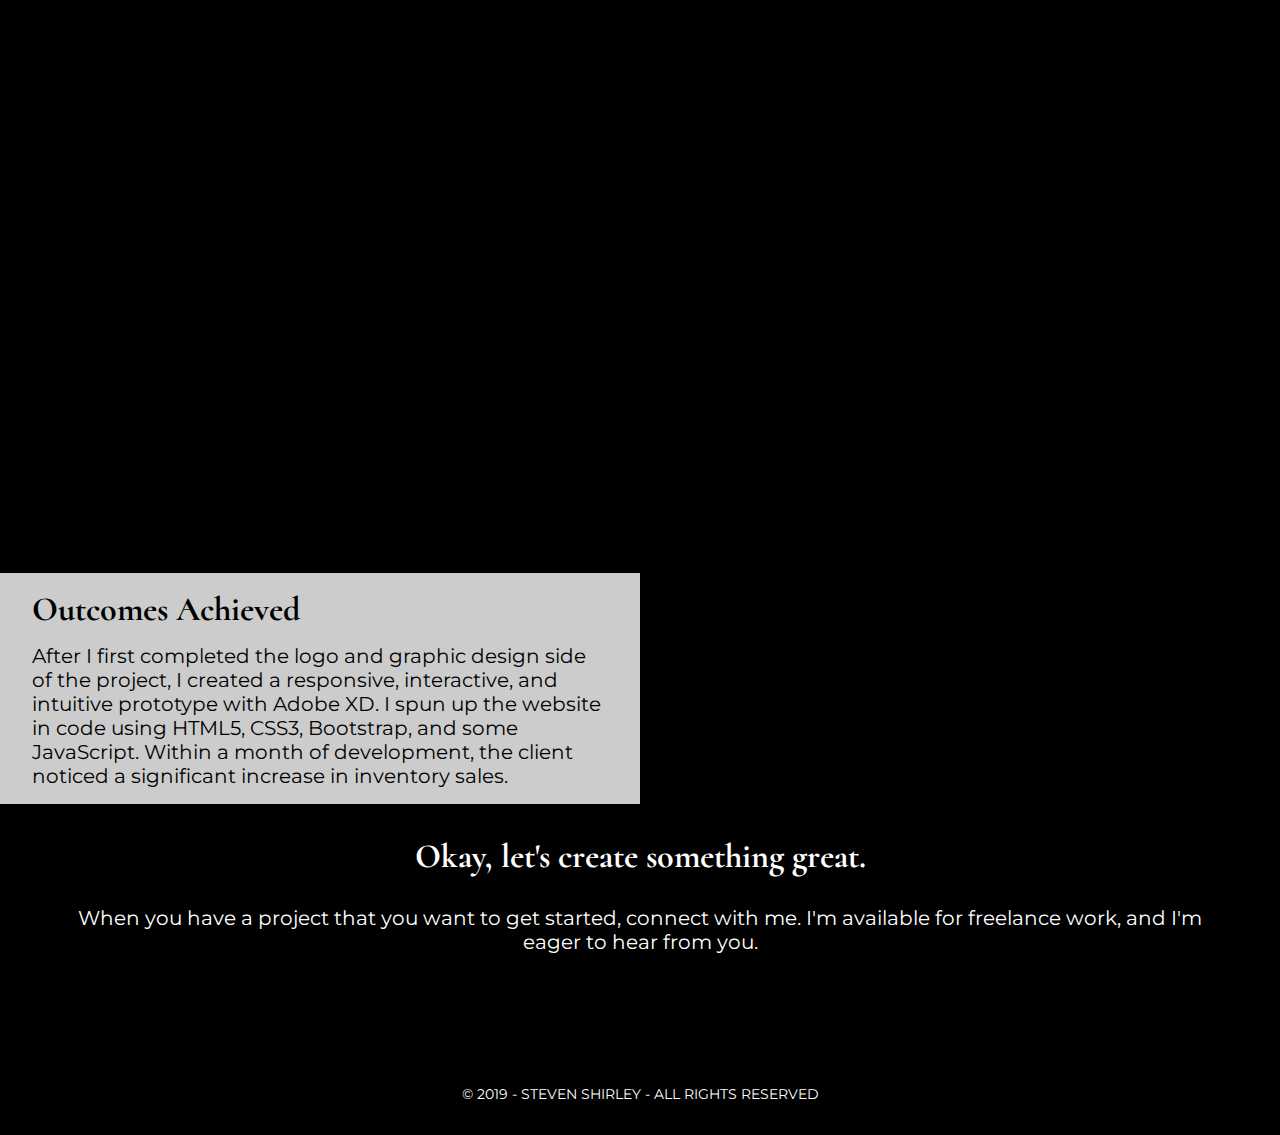
==== commit a0a2ed3c: "update" ====
--- a/portfolio-porsche.html
+++ b/portfolio-porsche.html
@@ -4,64 +4,65 @@
     <meta charset="utf-8">
     <meta name="viewport" content="width=device-width">
     <title>Steven Shirley - UI/UX Designer | Front-end Web Developer</title>
+    <link rel="icon" type="image/png" href="http://example.com/myicon.png">
     <link rel="stylesheet" href="https://stackpath.bootstrapcdn.com/bootstrap/4.1.3/css/bootstrap.min.css" integrity="sha384-MCw98/SFnGE8fJT3GXwEOngsV7Zt27NXFoaoApmYm81iuXoPkFOJwJ8ERdknLPMO" crossorigin="anonymous">
     <link rel="stylesheet" type="text/css" href="./css/style.css">
     <link href="https://fonts.googleapis.com/css?family=Cormorant:300,400|Montserrat:200,400" rel="stylesheet">
   </head>
-  <body>
+  <body style="opacity: 0; transition: opacity 1s" onunload="">
 
     <header class="masterhead">
 
       <nav class="menu1">
-          <a href="index.html" id="mainlogo" class=""><img class="logo" src="./images/my-logo.png"></a>
+          <a style="cursor: pointer" onclick="visitLink('./index.html')" id="mainlogo" class=""><img class="logo" src="./images/my-logo.png"></a>
       </nav>
 
 <nav class="menu2">
-  <a href="./index.html#portlink" class="menuitem" style="color: #4195F5;">PORTFOLIO</a>
-  <a href="./index.html#homequotebtn" class="menuitem">WORKFLOW</a>
-  <a href="./index.html#logosend" class="menuitem">ABOUT</a>
-  <a href="mailto:stevenrichardshirley@gmail.com" class="lastmenuitem">CONTACT</a>
+  <a style="cursor: pointer" onclick="visitLink('./index.html#portlink')" class="menuitem">PORTFOLIO</a>
+  <a style="cursor: pointer" onclick="visitLink('./index.html#homequotebtn')" class="menuitem">WORKFLOW</a>
+  <a style="cursor: pointer" onclick="visitLink('./index.html#logosend')" class="menuitem">ABOUT</a>
+  <a style="cursor: pointer" href="mailto:stevenrichardshirley@gmail.com" class="lastmenuitem">CONTACT</a>
   </nav>
 
   </header>
 
-  <section class="portitemhome">
+  <section class="portitemhome" id="portporschebg">
 
   <div class="portitemcont">
 
-<div class="portintroname">Tanner Harrington - Park Place Porsche Sales Experience Manager Website</div>
+<div class="portintroname">Tanner Harrington - Park Place Porsche Sales Experience Manager - Personal Website</div>
 
 <div class="portintrotitle">GRAPHIC DESIGN | WIREFRAME DESIGN | WEB DEVELOPMENT</div>
 
-<div><a href="#homeporttitle" class="portviewworkbtn">READ PROJECT STUDY</a></div>
+<div><a href="#newportlink" class="portviewworkbtn">READ PROJECT STUDY</a></div>
 
 </div>
 
 </section>
 
-<section class="itemdes">
+<section class="itemdes" id="newportlink">
 
-  <div class="itemtitle">Tanner Harrington - Park Place Porsche Sales Experience Manager</div>
+  <div class="itemtitle">Tanner Harrington - Park Place Porsche Sales Experience Manager - Personal Website</div>
 
-  <div class="itempara">This project is the personal, professional website for one of Park Place Porsche's Sales Experience Managers, Tanner Harrington. The website was designed and developed in one month, and includes an original logo, an interactive landing page, methods to view Tanner's current Park Place Inventory, a section about the Sales Experience Manager, and links to contact him; I also drew up several banner ad concepts for him to be able to use. Below, you can see the main screens. </div>
+  <div class="itempara">This project is the personal professional website for one of Park Place Porsche's Sales Experience Managers, Tanner Harrington. This responsive website was designed and developed in one month, and includes an original logo, an interactive landing page, methods to view Tanner's current Park Place Inventory, a section about the Sales Experience Manager, and links to contact him; I also drew up several banner ad concepts for him to be able to use. Below, you can see the main screens. </div>
 
   <div class="itemscreens">
-<div class="itemscreen1"></div>
-<div class="itemscreen2"></div>
-<div class="itemscreen3"></div>
-<div class="itemscreen4"></div>
-<div class="itemscreen5"></div>
-<div class="itemscreen6"></div>
-<div class="itemscreen7"></div>
-<div class="itemscreen8"></div>
-<div class="itemscreen9"></div>
+<div class="itemscreen"><img src="./images/porsche-iphone-1.png" class="phoneimage"></div>
+<div class="itemscreen"><img src="./images/porsche-imac-1.png" class="macimage"></div>
+<div class="itemscreen"><img src="./images/porsche-ipad-1.png" class="padimage"></div>
+<div class="itemscreen"><img src="./images/porsche-iphone-2.png" class="phoneimage"></div>
+<div class="itemscreen"><img src="./images/porsche-imac-2.png" class="macimage"></div>
+<div class="itemscreen"><img src="./images/porsche-ipad-2.png" class="padimage"></div>
+<div class="itemscreen7"><img src="./images/porsche-iphone-3.png" class="phoneimage"></div>
+<div class="itemscreen8"><img src="./images/porsche-imac-3.png" class="macimage"></div>
+<div class="itemscreen9"><img src="./images/porsche-ipad-3.png" class="padimage"></div>
   </div>
 
 </section>
 
   <section class="homeabout" id="itemtargets">
 
-    <div class="photobanner">
+    <div class="photobanner" id="porschebanner1">
 
       <div class="transparentbg">
       </div>
@@ -73,7 +74,7 @@
         </div>
 
         <div class="hapara">
-          Tanner contacted me with a website in mind that was simple, but also informative, interactive, and intuitive for users. He also wanted an original logo that resembled Porsche, while also having unique individuality to him. Additionally, I was to come up with several banner ad concepts for him to potentially use.
+          Tanner contacted me with a website in mind that was simple, but also informative, interactive, and intuitive for users. He wanted an original logo that resembled Porsche, while also having unique individuality to him. Additionally, I was to come up with several banner ad concepts for him to potentially use, as well as make the entire website responsive on all devices.
           </div>
 
     </div>
@@ -87,18 +88,19 @@
     </div>
 
     <div class="itempara">
-      Many personal car salesmen websites are boring, counter-intuitive, and have too many sections to navigate to and from - leaving the user stuck, and not sure where to go. In my simple yet elegant design, the user is able to immediately view inventory to see what they are looking for, read briefly about the salesmen, and contact him immediately at multiple domains.
+      Many personal car salesmen websites are boring, counter-intuitive, and have too many sections to navigate to and from.  It leaves the user stuck, and not sure where to go. In my simple yet elegant design, the user is able to immediately view inventory to see what they are looking for, read briefly about the salesmen, and contact him immediately at multiple domains.
     </div>
 
-    <div class="solvedimg">
-<img src="">
+    <div class="solvingcont">
+<img src="./images/porsche-problems.jpg" class="problemsimg">
+<img src="./images/porsche-solutions.jpg" class="solutionsimg">
     </div>
 
   </section>
 
   <section class="homeabout" id="itemevaluate">
 
-    <div class="photobanner">
+    <div class="photobanner" id="porschebanner2">
 
       <div class="transparentbg">
       </div>
@@ -110,7 +112,7 @@
         </div>
 
         <div class="hapara">
-          Tanner contacted me with a website in mind that was simple, but also informative, interactive, and intuitive for users. He also wanted an original logo that resembled Porsche, while also having unique individuality to him. Additionally, I was to come up with several banner ad concepts for him to potentially use.
+          After I first completed the logo and graphic design side of the project, I created a responsive, interactive, and intuitive prototype with Adobe XD. I spun up the website in code using HTML5, CSS3, Bootstrap, and some JavaScript. Within a month of development, the client noticed a significant increase in inventory sales.
           </div>
 
     </div>
@@ -125,19 +127,19 @@
 
   <div class="footicons">
 
-    <a href="mailto:stevenrichardshirley@gmail.com">
+    <a style="cursor: pointer" href="mailto:stevenrichardshirley@gmail.com">
         <img class="icon" src="./images/mail-white.png">
         <img class="icon-alt" src="./images/mail-blue.png">
     </a>
-    <a href="">
+    <a style="cursor: pointer" onclick="visitLink('./index.html')">
         <img class="icon" src="./images/behance-white.png">
         <img class="icon-alt" src="./images/behance-blue.png">
     </a>
-    <a href="https://github.com/srsdevelopments">
+    <a style="cursor: pointer" onclick="visitLink('https://github.com/srsdevelopments')">
         <img class="icon" src="./images/github-white.png">
         <img class="icon-alt" src="./images/github-blue.png">
     </a>
-    <a href="https://www.linkedin.com/in/stevenrichardshirley/">
+    <a style="cursor: pointer" onclick="visitLink('https://www.linkedin.com/in/stevenrichardshirley/')">
         <img class="icon" src="./images/linkedin-white.png">
         <img class="icon-alt" src="./images/linkedin-blue.png">
     </a>
@@ -158,8 +160,6 @@
   integrity="sha256-FgpCb/KJQlLNfOu91ta32o/NMZxltwRo8QtmkMRdAu8="
   crossorigin="anonymous"></script>
 
-  <script src="./javascript/smooth.js"></script>
-
   <script>
   $('a[href*="#"]').click(function(event) {
                   if (location.pathname.replace(/^\//, '') == this.pathname.replace(/^\//, '') && location.hostname == this.hostname) {
--- a/css/style.css
+++ b/css/style.css
@@ -64,7 +64,7 @@
 }
 
 .menu2 a:hover {
-color: #4195F5;
+color: #4195F5 !important;
 }
 
 #viewworkbtn, #homequotebtn {
@@ -288,7 +288,8 @@
 #introname {
   font-family: 'Cormorant', serif;
   font-weight: 700;
-  font-size: 40px;
+  font-size: 38px;
+  margin-bottom: 1%;
 }
 
 #introtitle {
@@ -297,7 +298,7 @@
 }
 
 #viewworkbtn {
-  font-size: 18px;
+  font-size: 20px;
   border: solid #ffffff 2px;
   border-radius: 5px;
   padding: 5px 5px 5px 5px;
@@ -306,47 +307,48 @@
 
 @media (min-width: 600px) {
   #introname {
-font-size: 44px;
+font-size: 40px;
+margin-bottom: .5%;
   }
 
   #introtitle {
 font-size: 16px;
-margin-bottom: 3.5%;
+margin-bottom: 3%;
   }
 
   #viewworkbtn {
-    font-size: 26px;
+    font-size: 22px;
   }
 }
 
 @media (min-width: 900px) {
   #introname {
-font-size: 44px;
+font-size: 40px;
   }
 
   #introtitle {
 font-size: 16px;
-margin-bottom: 2.5%;
+margin-bottom: 2.25%;
   }
 
   #viewworkbtn {
-font-size: 26px;
+font-size: 22px;
   }
 }
 
 @media (min-width: 1200px) {
 
   #introname {
-font-size: 46px;
+font-size: 42px;
   }
 
   #introtitle {
-font-size: 20px;
-margin-bottom: 1.5%;
+font-size: 18px;
+margin-bottom: 1.85%;
   }
 
   #viewworkbtn {
-font-size: 28px;
+font-size: 24px;
   }
 }
 
@@ -492,7 +494,7 @@
   }
 
   #homeportbtns {
-    font-size: 20px;
+    font-size: 18px;
     padding-bottom: 2.5%;
   }
 }
@@ -640,22 +642,31 @@
 }
 
 .photobanner {
-  background-image: url("../images/forest.jpeg");
-  background-size: cover;
-  background-repeat: no-repeat;
 display: grid;
 height: 100%;
 width: 100%;
 grid-template-columns: 50% 50%;
 }
 
+#workflowbanner {
+  background-image: url("../images/forest.jpeg");
+  background-size: cover;
+  background-repeat: no-repeat;
+}
+
+#aboutbanner {
+  background-image: url("../images/forest.jpeg");
+  background-size: cover;
+  background-repeat: no-repeat;
+}
+
 .transparentbg {
     display: none;
 }
 
 .textbg {
     grid-column: 1 / span 2;
-    background: rgba(255, 255, 255, 0.5);
+    background: rgba(255, 255, 255, 0.8);
     padding-top: 10%;
     padding-bottom: 10%;
     text-align: center;
@@ -698,7 +709,7 @@
 
 .textbg2 {
     grid-column: 1 / span 2;
-    background: rgba(255, 255, 255, 0.5);
+    background: rgba(255, 255, 255, 0.8);
     padding-top: 10%;
     padding-bottom: 10%;
     text-align: center;
@@ -922,61 +933,6 @@
 }
 
 @media (min-width: 900px) {
-  /* .masterfoot {
-    display: grid;
-    grid-template-rows: 64px auto auto;
-    grid-template-columns: 50% 50%;
-    padding-top: 5%;
-    padding-bottom: 5%;
-  }
-
-  .foottitle {
-    grid-row: 1;
-    grid-column: 1 / span 2;
-    font-size: 32px;
-    padding-bottom: 0%;
-  }
-
-  .footpara {
-    grid-row: 2;
-    grid-column: 1;
-    border-bottom: none;
-    border-right: solid #ffffff 1px;
-    display: inline-block;
-    font-size: 18px;
-    padding-bottom: 5%;
-    padding-right: 5%;
-    width: 100%;
-    padding-top: 5%;
-    text-align: left;
-  }
-
-  .footicons {
-      grid-row: 2;
-      grid-column: 2;
-      border-top: none;
-      border-left: solid #ffffff 1px;
-      display: inline-flex;
-      grid-template-columns: 50% 50%;
-      padding: 8% 5% 0% 15%;
-      width: 100%;
-  }
-
-  .copyrights {
-    grid-row: 3;
-    grid-column: 1 / span 2;
-    padding-top: 5%;
-  }
-
-  .icon {
-    height: 40px;
-    width: 40px;
-  }
-
-  .lasticon {
-    height: 40px;
-    width: 40px;
-  } */
 
   .masterfoot {
     padding-top: 5%;
@@ -1151,7 +1107,7 @@
 
   #skillstitle2 {
   padding-bottom: 2.5%;
-  font-size: 20px;
+  font-size: 18px;
   }
 
   #skillscontainer {
@@ -1167,10 +1123,24 @@
 
 /* PORT PROJECT STUDY SECTIONS */
 
+.problemsimg,
+.solutionsimg,
+.phoneimage,
+.macimage,
+.padimage {
+    opacity: 0;
+    transition: opacity 1s;
+}
+
+.problemsimg.visible,
+.solutionsimg.visible,
+.phoneimage.visible,
+.macimage.visible,
+.padimage.visible {
+    opacity: 1;
+}
+
 .portitemhome {
-  background-image: url("../images/porsche-portfolio-img.jpg");
-  background-size: cover;
-  background-repeat: no-repeat;
   height: 100%;
   text-align: center;
   display: table;
@@ -1178,6 +1148,18 @@
   color: #ffffff;
 }
 
+#portporschebg {
+  background-image: url("../images/car-bg.jpg");
+  background-size: cover;
+  background-repeat: no-repeat;
+}
+
+#portwellingtonbg {
+  background-image: url("../images/bridge-bg.jpg");
+  background-size: cover;
+  background-repeat: no-repeat;
+}
+
 .portitemhome a {
   color: white;
 }
@@ -1191,7 +1173,8 @@
 .portintroname {
   font-family: 'Cormorant', serif;
   font-weight: 700;
-  font-size: 40px;
+  font-size: 30px;
+  margin-bottom: 2.5%;
 }
 
 .portintrotitle {
@@ -1200,7 +1183,7 @@
 }
 
 .portviewworkbtn {
-  font-size: 18px;
+  font-size: 16px;
   border: solid #ffffff 2px;
   border-radius: 5px;
   padding: 5px 5px 5px 5px;
@@ -1227,11 +1210,87 @@
   font-size: 16px;
 }
 
+.solvingcont {
+margin-top: 10%;
+display: grid;
+}
+
+.problemsimg {
+  height: 350px;
+  width: 350px;
+  margin-bottom: 10%;
+  grid-column: 1;
+  grid-row: 1;
+}
+
+.solutionsimg {
+  grid-column: 1;
+  grid-row: 2;
+  height: 350px;
+  width: 350px;
+}
+
+.itemscreens {
+  display: grid;
+  grid-template-columns: auto;
+  text-align: center;
+  padding-top: 10%;
+  padding-bottom: 10%;
+}
+
+.itemscreen {
+  margin-bottom: 10%;
+}
+
+.itemscreen7 {
+  margin-bottom: 10%;
+}
+
+.itemscreen8 {
+  margin-bottom: 10%;
+}
+
+.phoneimage {
+height: 275px;
+width: 145px;
+}
+
+.macimage {
+height: 275px;
+width: 350px;
+}
+
+.padimage {
+height: 275px;
+width: 195px;
+}
+
+#porschebanner1 {
+  background-image: url("../images/porsche-ribbon-2-lg.jpg");
+  background-size: cover;
+  background-repeat: no-repeat;
+}
+
+#porschebanner2 {
+  background-image: url("../images/porsche-ribbon-lg.jpg");
+  background-size: cover;
+  background-repeat: no-repeat;
+}
+
+#wellingtonbanner1 {
+  background-image: url("../images/wellington-ribbon.jpg");
+  background-size: cover;
+  background-repeat: no-repeat;
+}
+
+#wellingtonbanner2 {
+  background-image: url("../images/wellington-ribbon2.jpg");
+  background-size: cover;
+  background-repeat: no-repeat;
+}
+
 @media (min-width: 600px) {
   .portitemhome {
-    background-image: url("../images/porsche-portfolio-img.jpg");
-    background-size: cover;
-    background-repeat: no-repeat;
     height: 100%;
     text-align: center;
     display: table;
@@ -1252,16 +1311,16 @@
   .portintroname {
     font-family: 'Cormorant', serif;
     font-weight: 700;
-    font-size: 44px;
+    font-size: 32px;
   }
 
   .portintrotitle {
     font-size: 16px;
-    margin-bottom: 3.5%;
+    margin-bottom: 4.25%;
   }
 
   .portviewworkbtn {
-    font-size: 26px;
+    font-size: 18px;
     border: solid #ffffff 2px;
     border-radius: 5px;
     padding: 5px 5px 5px 5px;
@@ -1287,13 +1346,52 @@
   .itempara {
     font-size: 18px;
   }
+
+  .solvingcont {
+  margin-top: 5%;
+  display: grid;
+  text-align: center;
+  }
+
+  .problemsimg {
+    height: 700px;
+    width: 700px;
+    margin-bottom: 10%;
+    grid-column: 1;
+    grid-row: 1;
+  }
+
+  .solutionsimg {
+    grid-column: 1;
+    grid-row: 2;
+    height: 600px;
+    width: 600px;
+  }
+
+  .itemscreens {
+    grid-template-columns: auto;
+    padding-top: 5%;
+    padding-bottom: 5%;
+  }
+
+  .phoneimage {
+  height: 450px;
+  width: 250px;
+  }
+
+  .macimage {
+  height: 450px;
+  width: 550px;
+  }
+
+  .padimage {
+  height: 450px;
+  width: 350px;
+  }
 }
 
 @media (min-width: 900px) {
   .portitemhome {
-    background-image: url("../images/porsche-portfolio-img.jpg");
-    background-size: cover;
-    background-repeat: no-repeat;
     height: 100%;
     text-align: center;
     display: table;
@@ -1314,7 +1412,8 @@
   .portintroname {
     font-family: 'Cormorant', serif;
     font-weight: 700;
-    font-size: 44px;
+    font-size: 32px;
+    margin-bottom: 1%;
   }
 
   .portintrotitle {
@@ -1323,7 +1422,7 @@
   }
 
   .portviewworkbtn {
-    font-size: 26px;
+    font-size: 18px;
     border: solid #ffffff 2px;
     border-radius: 5px;
     padding: 5px 5px 5px 5px;
@@ -1349,13 +1448,60 @@
   .itempara {
     font-size: 18px;
   }
+
+  .solvingcont {
+  margin-top: 5%;
+  display: grid;
+  grid-column-gap: 5%;
+  }
+
+  .problemsimg {
+    height: 450px;
+    width: 450px;
+    margin-bottom: 0%;
+    grid-column: 1;
+    grid-row: 1;
+  }
+
+  .solutionsimg {
+    grid-column: 2;
+    grid-row: 1;
+    height: 450px;
+    width: 450px;
+  }
+
+  .itemscreens {
+    grid-template-columns: auto auto auto;
+    padding-top: 5%;
+    padding-bottom: 5%;
+  }
+
+  .itemscreen7 {
+    margin-bottom: 0%;
+  }
+
+  .itemscreen8 {
+    margin-bottom: 0%;
+  }
+
+  .phoneimage {
+height: 350px;
+width: 180px;
+  }
+
+  .macimage {
+height: 350px;
+width: 450px;
+  }
+
+  .padimage {
+height: 350px;
+width: 250px;
+  }
 }
 
 @media (min-width: 1200px) {
   .portitemhome {
-    background-image: url("../images/porsche-portfolio-img.jpg");
-    background-size: cover;
-    background-repeat: no-repeat;
     height: 100%;
     text-align: center;
     display: table;
@@ -1376,16 +1522,16 @@
   .portintroname {
     font-family: 'Cormorant', serif;
     font-weight: 700;
-    font-size: 46px;
+    font-size: 34px;
   }
 
   .portintrotitle {
+    font-size: 18px;
+    margin-bottom: 2%;
+  }
+
+  .portviewworkbtn {
     font-size: 20px;
-    margin-bottom: 1.5%;
-  }
-
-  .portviewworkbtn {
-    font-size: 28px;
     border: solid #ffffff 2px;
     border-radius: 5px;
     padding: 5px 5px 5px 5px;
@@ -1411,4 +1557,45 @@
   .itempara {
     font-size: 20px;
   }
-}
+
+  .solvingcont {
+  margin-top: 2.5%;
+  display: grid;
+  }
+
+  .problemsimg {
+    height: 575px;
+    width: 575px;
+    margin-bottom: 0%;
+    grid-column: 1;
+    grid-row: 1;
+  }
+
+  .solutionsimg {
+    grid-column: 2;
+    grid-row: 1;
+    height: 575px;
+    width: 575px;
+  }
+
+  .itemscreens {
+    grid-template-columns: auto auto auto;
+    padding-top: 2.5%;
+    padding-bottom: 2.5%;
+  }
+
+  .phoneimage {
+height: 450px;
+width: 250px;
+  }
+
+  .macimage {
+height: 450px;
+width: 550px;
+  }
+
+  .padimage {
+height: 450px;
+width: 350px;
+  }
+}
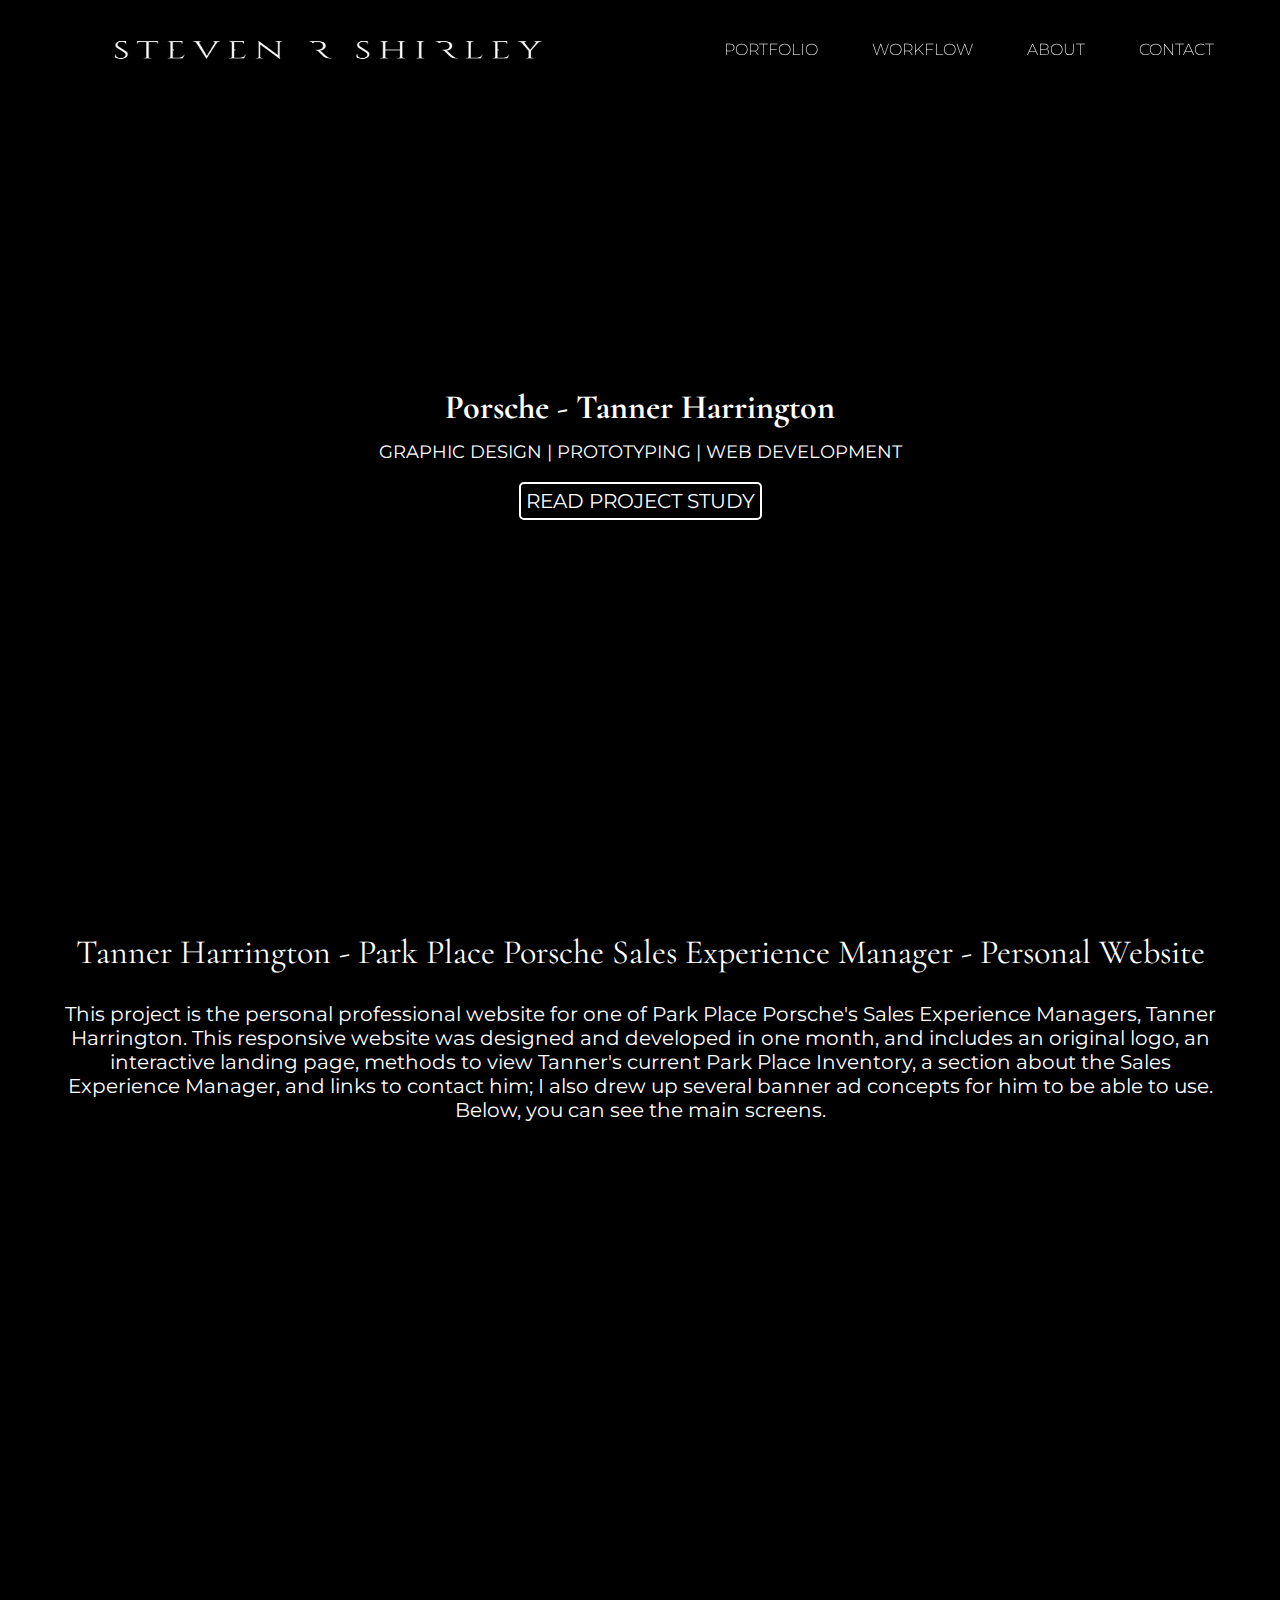
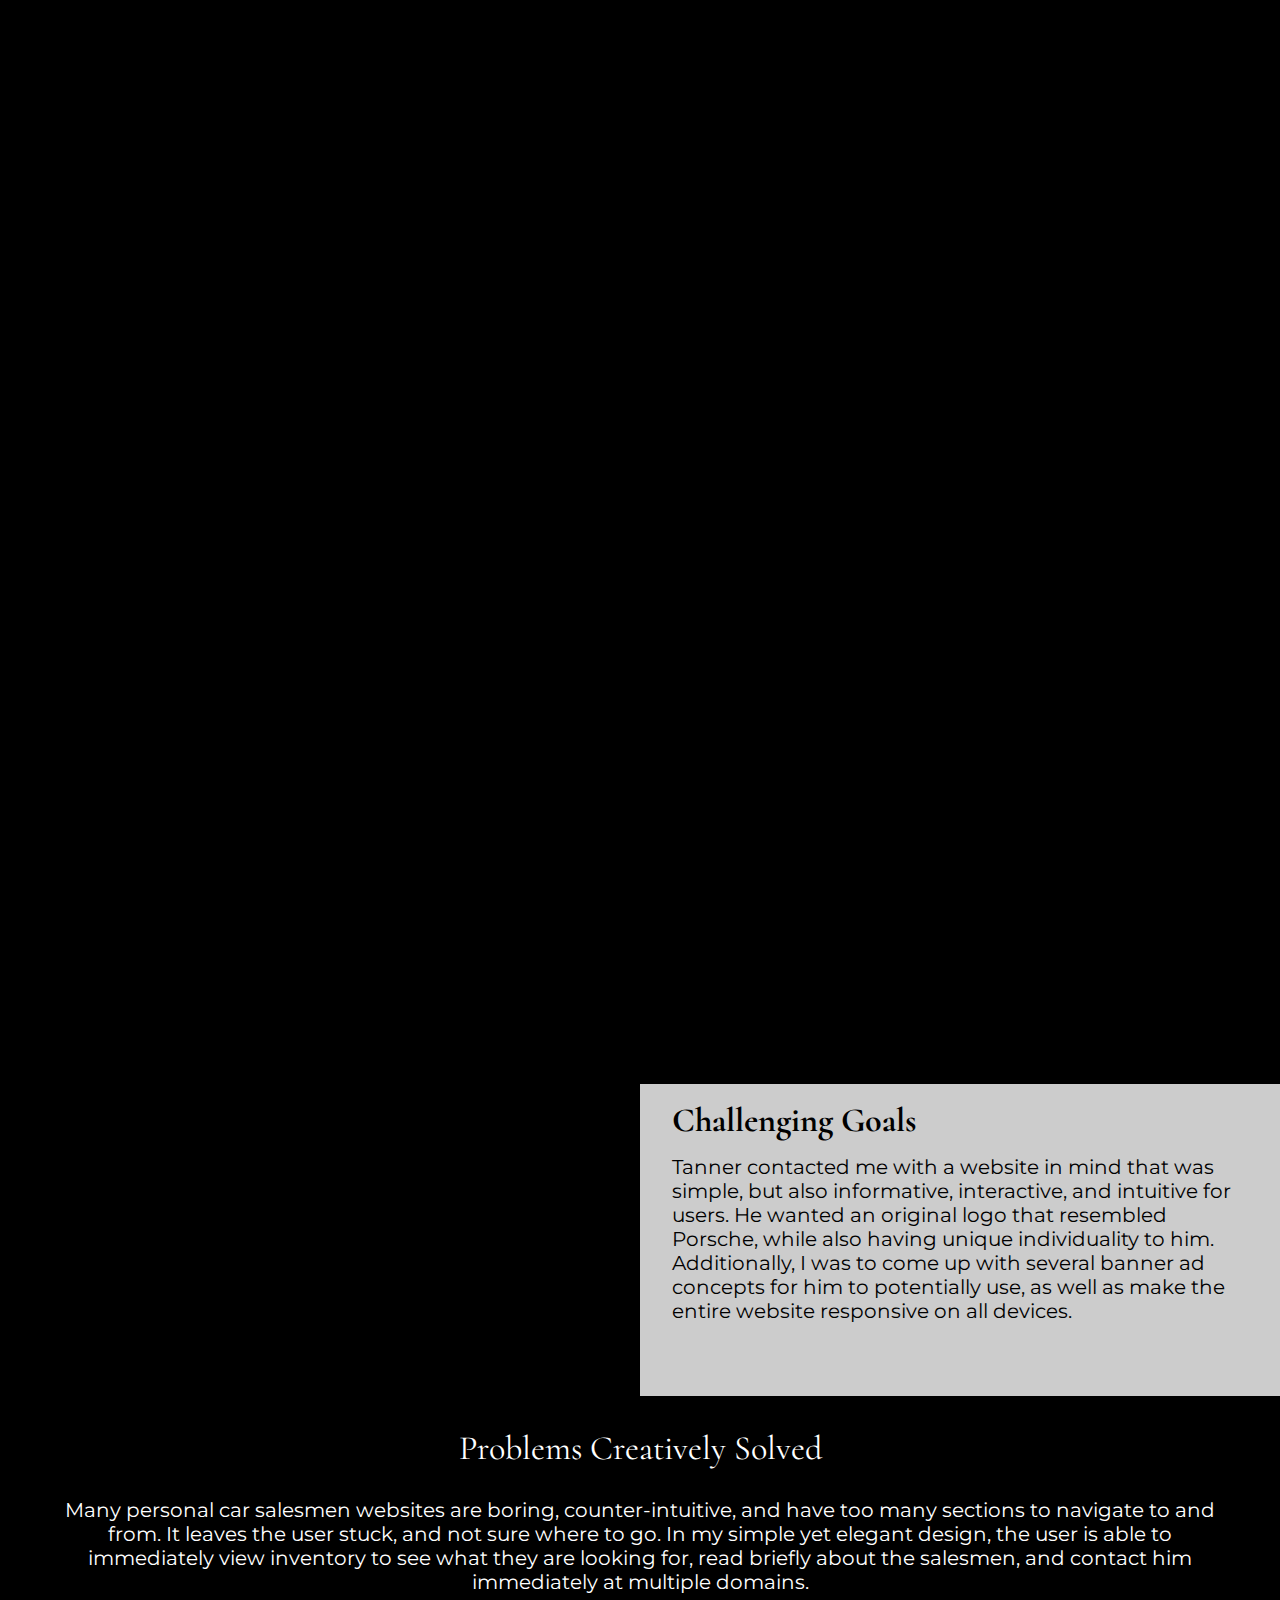
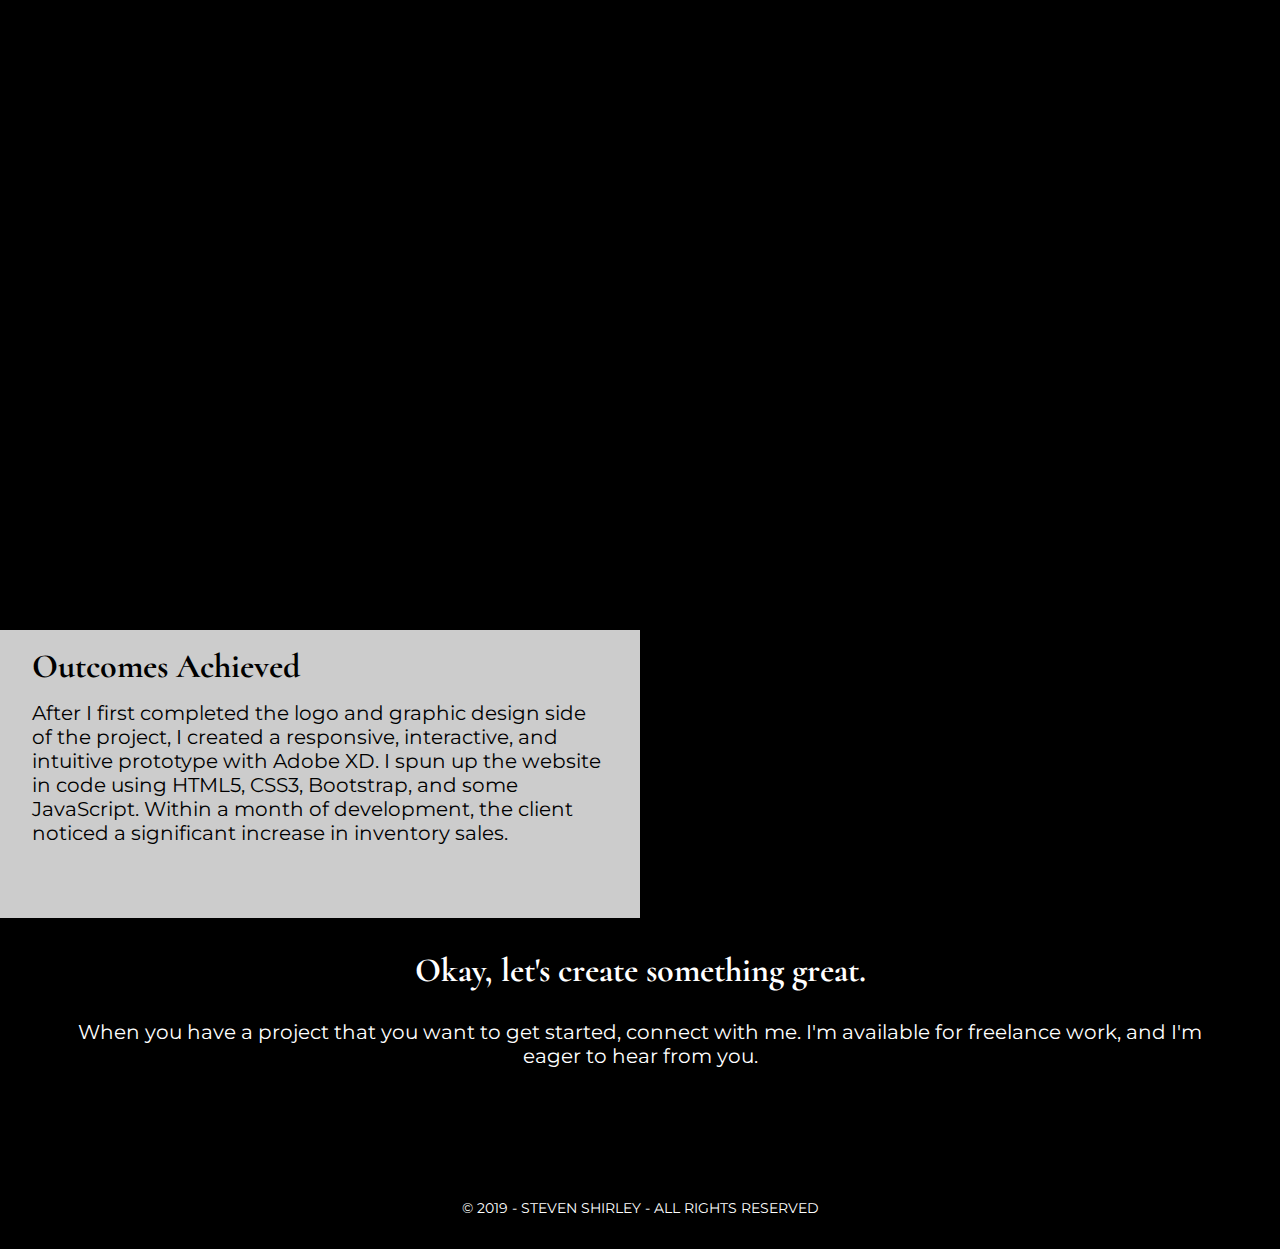
==== commit 897d03c0: "fixed behance icon; added buttons to view graphic design and deployed project" ====
--- a/portfolio-porsche.html
+++ b/portfolio-porsche.html
@@ -4,7 +4,7 @@
     <meta charset="utf-8">
     <meta name="viewport" content="width=device-width">
     <title>Steven Shirley - UI/UX Designer | Front-end Web Developer</title>
-    <link rel="icon" type="image/png" href="http://example.com/myicon.png">
+    <link rel="icon" type="image/x-icon" href="./images/steven-portrait.jpg">
     <link rel="stylesheet" href="https://stackpath.bootstrapcdn.com/bootstrap/4.1.3/css/bootstrap.min.css" integrity="sha384-MCw98/SFnGE8fJT3GXwEOngsV7Zt27NXFoaoApmYm81iuXoPkFOJwJ8ERdknLPMO" crossorigin="anonymous">
     <link rel="stylesheet" type="text/css" href="./css/style.css">
     <link href="https://fonts.googleapis.com/css?family=Cormorant:300,400|Montserrat:200,400" rel="stylesheet">
@@ -30,9 +30,9 @@
 
   <div class="portitemcont">
 
-<div class="portintroname">Tanner Harrington - Park Place Porsche Sales Experience Manager - Personal Website</div>
+<div class="portintroname">Porsche - Tanner Harrington</div>
 
-<div class="portintrotitle">GRAPHIC DESIGN | WIREFRAME DESIGN | WEB DEVELOPMENT</div>
+<div class="portintrotitle">GRAPHIC DESIGN | PROTOTYPING | WEB DEVELOPMENT</div>
 
 <div><a href="#newportlink" class="portviewworkbtn">READ PROJECT STUDY</a></div>
 
@@ -76,6 +76,10 @@
         <div class="hapara">
           Tanner contacted me with a website in mind that was simple, but also informative, interactive, and intuitive for users. He wanted an original logo that resembled Porsche, while also having unique individuality to him. Additionally, I was to come up with several banner ad concepts for him to potentially use, as well as make the entire website responsive on all devices.
           </div>
+          <br>
+          <div class="hbtncont">
+                  <a href="https://www.behance.net/gallery/81716535/TANNER-HARRINGTON-LOGO-DESIGN-BANNER-ADS" class="resumebtn"><div>VIEW LOGO & BANNER AD DESIGN</div></a>
+          </div>
 
     </div>
 
@@ -115,6 +119,12 @@
           After I first completed the logo and graphic design side of the project, I created a responsive, interactive, and intuitive prototype with Adobe XD. I spun up the website in code using HTML5, CSS3, Bootstrap, and some JavaScript. Within a month of development, the client noticed a significant increase in inventory sales.
           </div>
 
+          <br>
+
+          <div class="hbtncont">
+                  <a href="https://stevenrichardshirley.github.io/porsche-sales-twh/" class="resumebtn"><div>VIEW DEPLOYED PROJECT</div></a>
+          </div>
+
     </div>
 
   </section>
@@ -131,11 +141,11 @@
         <img class="icon" src="./images/mail-white.png">
         <img class="icon-alt" src="./images/mail-blue.png">
     </a>
-    <a style="cursor: pointer" onclick="visitLink('./index.html')">
+    <a style="cursor: pointer" onclick="visitLink('https://www.behance.net/stevenrichardshirley')">
         <img class="icon" src="./images/behance-white.png">
         <img class="icon-alt" src="./images/behance-blue.png">
     </a>
-    <a style="cursor: pointer" onclick="visitLink('https://github.com/srsdevelopments')">
+    <a style="cursor: pointer" onclick="visitLink('https://github.com/stevenrichardshirley')">
         <img class="icon" src="./images/github-white.png">
         <img class="icon-alt" src="./images/github-blue.png">
     </a>
--- a/css/style.css
+++ b/css/style.css
@@ -17,6 +17,10 @@
 }
 
 a:hover {
+  text-decoration: none;
+}
+
+a {
   text-decoration: none;
 }
 
@@ -94,21 +98,21 @@
   color: #4195F5;
 }
 
-#readmorebtn, #resumebtn {
+#readmorebtn, .resumebtn {
     transition: background-color 1s, color 1s, opacity 1s;
 }
 
-#readmorebtn:hover, #resumebtn:hover {
+#readmorebtn:hover, .resumebtn:hover {
   background-color: black;
   color: #4195F5;
 }
 
-#readmorebtn a, #resumebtn a {
+#readmorebtn a, .resumebtn a {
     color: black;
     transition: color 1s;
 }
 
-#readmorebtn:hover a, #resumebtn:hover a {
+#readmorebtn:hover a, .resumebtn:hover a {
     color: #4195F5;
 }
 
@@ -265,7 +269,7 @@
 /* HOME SECTION */
 
 #home {
-  background-image: url("../images/waterwoods-edit.jpeg");
+  background-image: url("../images/landing-steven-iphone.jpg");
   background-size: cover;
   background-repeat: no-repeat;
   height: 100%;
@@ -281,8 +285,9 @@
 
 #homecont {
   display: table-cell;
-  text-align: center;
+  text-align: left;
   vertical-align: middle;
+  padding-left: 5%;
 }
 
 #introname {
@@ -306,6 +311,11 @@
 }
 
 @media (min-width: 600px) {
+
+  #home {
+    background-image: url("../images/landing-steven-ipad.jpg");
+  }
+
   #introname {
 font-size: 40px;
 margin-bottom: .5%;
@@ -322,6 +332,12 @@
 }
 
 @media (min-width: 900px) {
+
+  #homecont {
+    padding-left: 7.5%;
+    text-align: left;
+  }
+
   #introname {
 font-size: 40px;
   }
@@ -337,6 +353,10 @@
 }
 
 @media (min-width: 1200px) {
+
+  #home {
+    background-image: url("../images/landing-steven-1.jpg");
+  }
 
   #introname {
 font-size: 42px;
@@ -649,13 +669,13 @@
 }
 
 #workflowbanner {
-  background-image: url("../images/forest.jpeg");
+  background-image: url("../images/forest-ribbon-2.jpg");
   background-size: cover;
   background-repeat: no-repeat;
 }
 
 #aboutbanner {
-  background-image: url("../images/forest.jpeg");
+  background-image: url("../images/forest-ribbon.jpg");
   background-size: cover;
   background-repeat: no-repeat;
 }
@@ -689,12 +709,12 @@
   margin-bottom: 5%;
 }
 
-#hbtncont {
+.hbtncont {
   font-family: 'Montserrat', sans-serif;
   display: grid;
 }
 
- #resumebtn {
+ .resumebtn {
 font-size: 16px;
 border: solid #000000 2px;
 border-radius: 5px;
@@ -703,7 +723,7 @@
 opacity: 0;
 }
 
- #resumebtn.visible {
+ .resumebtn.visible {
 opacity: 1;
 }
 
@@ -741,11 +761,11 @@
     font-size: 18px;
   }
 
-  #hbtncont {
+  .hbtncont {
     text-align: center;
   }
 
-   #resumebtn {
+   .resumebtn {
     grid-row: 1;
     grid-column: 1;
   font-size: 18px;
@@ -789,7 +809,7 @@
   }
 
 
-   #resumebtn {
+   .resumebtn {
     font-size: 18px;
   }
 
@@ -821,7 +841,7 @@
     }
 
 
-     #resumebtn {
+     .resumebtn {
     font-size: 20px;
     }
 }
